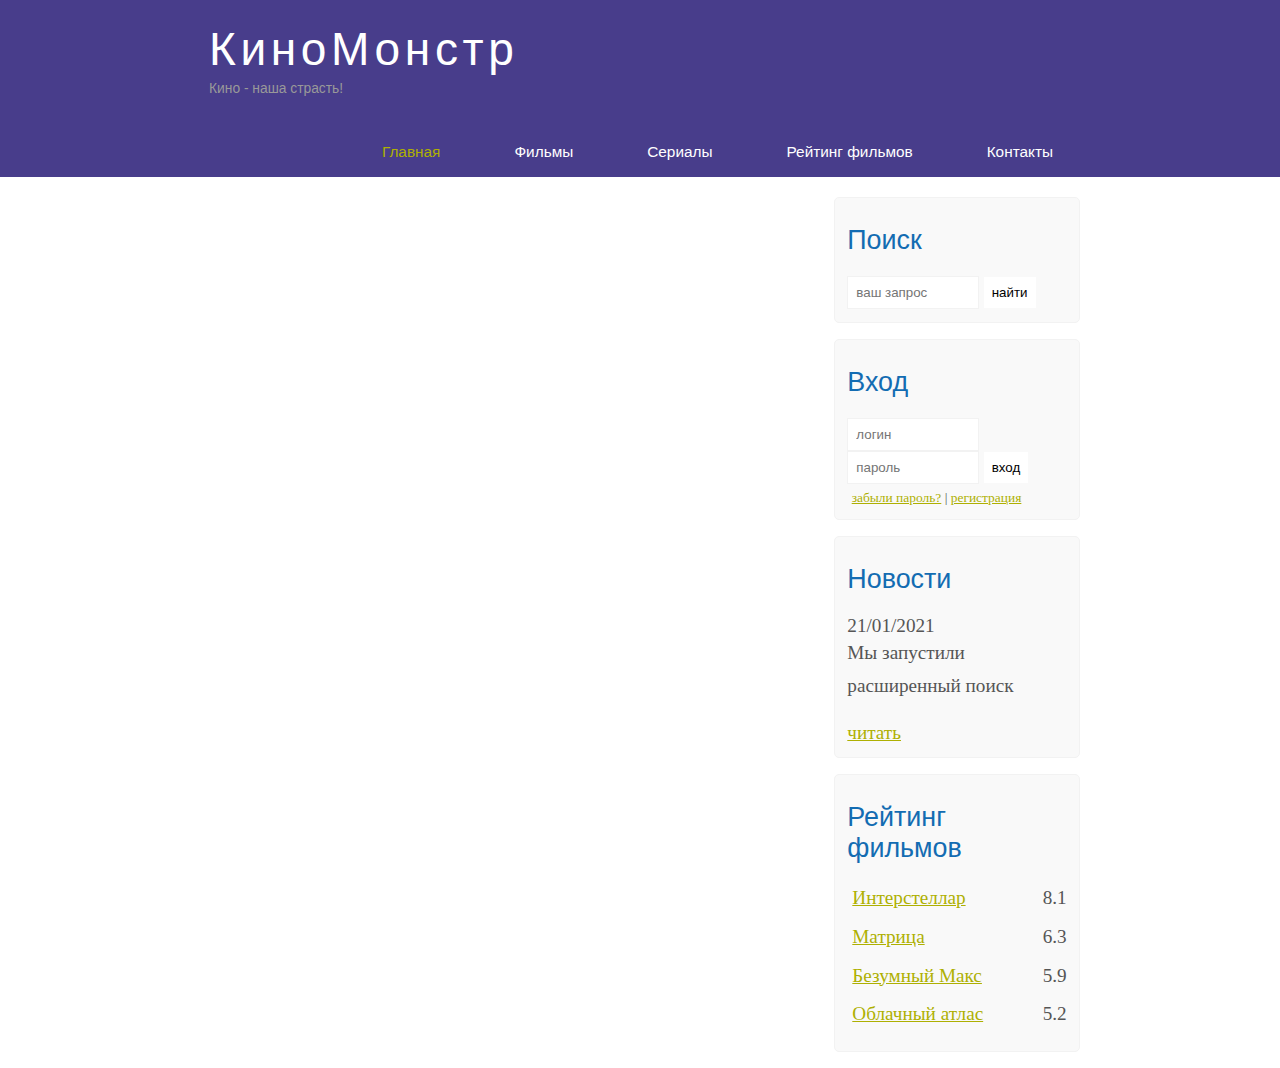
==== index.html @ 5caaeb51 "sidebar" ====
<!DOCTYPE html>
<html lang="ru">

<head>
    <meta charset="UTF-8">
    <meta name="viewport" content="width=device-width, initial-scale=1.0">
    <title>КиноМонстр</title>
    <meta name="description" content="Киномонстр - это портал о кино" />
    <meta name="keywords" content="фильмы, фильмы онлайн, hd" />
    <link rel="stylesheet" href="assets/css/style.css">
</head>

<body>
    <div class="main">
        <header class="header">
            <div class="logo header_logo">
                <div class="logo_text">
                    <h1 class="logo_title"><a href="/" class="logo_link">КиноМонстр</a></h1>
                    <h2 class="logo_subtitle">Кино - наша страсть!</h2>
                </div>
            </div>

            <div class="menubar">
                <ul class="menu">
                    <li class="menu_item selected"><a href="#" class="menu_link">Главная</a></li>
                    <li class="menu_item"><a href="#" class="menu_link">Фильмы</a></li>
                    <li class="menu_item"><a href="#" class="menu_link">Сериалы</a></li>
                    <li class="menu_item"><a href="#" class="menu_link">Рейтинг фильмов</a></li>
                    <li class="menu_item"><a href="#" class="menu_link">Контакты</a></li>
                </ul>
            </div>

        </header>
    </div>
    <div class="site_content">
        <div class="sidebar_container">
            <div class="sidebar">
                <h2 class="sidebar_title">Поиск</h2>
                <form class="sidebar_form" method="POST" action="#" id="search_form">
                    <input class="sidebar_input" type="search" placeholder="ваш запрос" name="search_field" />
                    <input type="submit" class="btn" value="найти">

                </form>
            </div>
            <div class="sidebar">
                <h2 class="sidebar_title">Вход</h2>
                <form class="sidebar_form" method="POST" action="#" id="login_form">
                    <input class="sidebar_input" type="text" placeholder="логин" name="login_field" />
                    <input class="sidebar_input" type="password" placeholder="пароль" name="password_field" />
                    <input type="submit" class="btn" value="вход">
                    <div class="sidebar_lables">
                        <span class="sidebar_text"><a href="#" class="sidebar_link">забыли пароль?</a></span> | <span
                            class="sidebar_text"><a href="#" class="sidebar_link">регистрация</a></span>
                    </div>
                </form>
            </div>
            <div class="sidebar">
                <h2 class="sidebar_title">Новости</h2>
                <div class="sidebar_date">21/01/2021</div>
                <p class="sidebar_news">Мы запустили расширенный поиск</p>
                <a href="#" class="sidebar_link">читать</a>
            </div>
            <div class="sidebar">
                <h2 class="sidebar_title">Рейтинг фильмов</h2>
                <ul class="sidebar_raiting">
                    <li class="sidebar_raiting-item"><a href="#" class="sidebar_link">Интерстеллар</a> <span class="sidebar_raining-number">8.1</span> </li>
                    <li class="sidebar_raiting-item"><a href="#" class="sidebar_link">Матрица</a><span class="sidebar_raining-number">6.3</span></li>
                    <li class="sidebar_raiting-item"><a href="#" class="sidebar_link">Безумный Макс</a><span class="sidebar_raining-number">5.9</span></li>
                    <li class="sidebar_raiting-item"><a href="#" class="sidebar_link">Облачный атлас</a><span class="sidebar_raining-number">5.2</span></li>
                  
                </ul>
            </div>
        </div>


    </div>

</body>

</html>
---- assets/css/style.css ----
* {
    margin: 0;
    padding: 0;
    box-sizing: border-box;
}

body {
    font-size: 1.2em;
    background-color: #fff;
    color: #555;
}

.header {
    background-color: darkslateblue;
    height: 177px;
    font-size: 0.8em;
    margin-left: 0;
    margin-right: 0;
    min-width: 900px;
}

.main,
.logo,
.menubar,
.site_content,
.footer {
    margin-left: auto;
    margin-right: auto;
}

.logo {
    width: 880px;
    padding-bottom: 40px;
}

.logo_title,
.logo_subtitle {
    font: normal 300% 'century gothic', Arial, sans-serif;
    margin: 0 0 0 9px;
}

.logo_title,
.logo_link,
.logo_link:hover {
    padding: 22px 0 0 0;
    color: #fff;
    letter-spacing: 0.1em;
    text-decoration: none;
}

.logo_subtitle {
    font-size: 0.9em;
    padding: 4px 0 0 0;
    color: #999;
}

.menubar {
    width: 900px;
    height: 46px;
}

.menu {
    display: flex;
    justify-content: flex-end;
    align-items: center;
}

.menu_item {
    padding: 0 0 0 9px;
    list-style: none;
    margin: 1px 2px 0 0;
}

.menu_link {
    display: block;
    height: 20px;
    padding: 6px 35px 5px 28px;
    color: #fff;
    font: normal 100% 'trebuchet ms', sans-serif;
    text-decoration: none;
}

.selected .menu_link {
    color: #aeb002;
}

.menu_link:hover {
    color: #e4ec04;
}

.site_content {
    display: flex;
    justify-content: flex-end;
    width: 880px;
    overflow: hidden;
    margin: 20px auto 0 auto;
    background-color: #fff;
}

.sidebar_container {
    width: 246px;
}

.sidebar {
    width: 246px;
    padding: 5%;
    margin: 0 0 16px 0;
    border: solid 1px #f2f2f2;
    border-radius: 5px;
    background-color: #f9f9f9;
}

.sidebar_title {
    font: normal 140% 'century gothic', Arial, sans-serif;
    margin: 0 0 15px 0;
    padding: 15px 0 5px 0;
    color: #136cb2;
}

.sidebar_input {
    color: #5d5d5d;
    width: 60%;
    padding: 8px;
    outline: none;
    border: none;
    border: 1px solid #f2f2f2;
}

.btn {
    padding: 8px;
    background-color: #fff;
    cursor: pointer;
    outline: none;
    border: none;
}

.sidebar_lables {
    font-size: 0.7em;
    margin-top: 3%;
    margin-left: 2%;
}

.sidebar_link {
    outline: none;
    text-decoration: underline;
    color: #aeb002;
}

.sidebar_news {
    padding: 0 0 20px 0;
    line-height: 1.7em;
}

.sidebar_raining {
    margin: 2px 0 22px 17px;
}

.sidebar_raiting-item {
    display: flex;
    justify-content: space-between;
    margin: 0 0 6px 0;
    list-style: none;
    padding: 0 0 4px 5px;
    line-height: 1.5em;
}
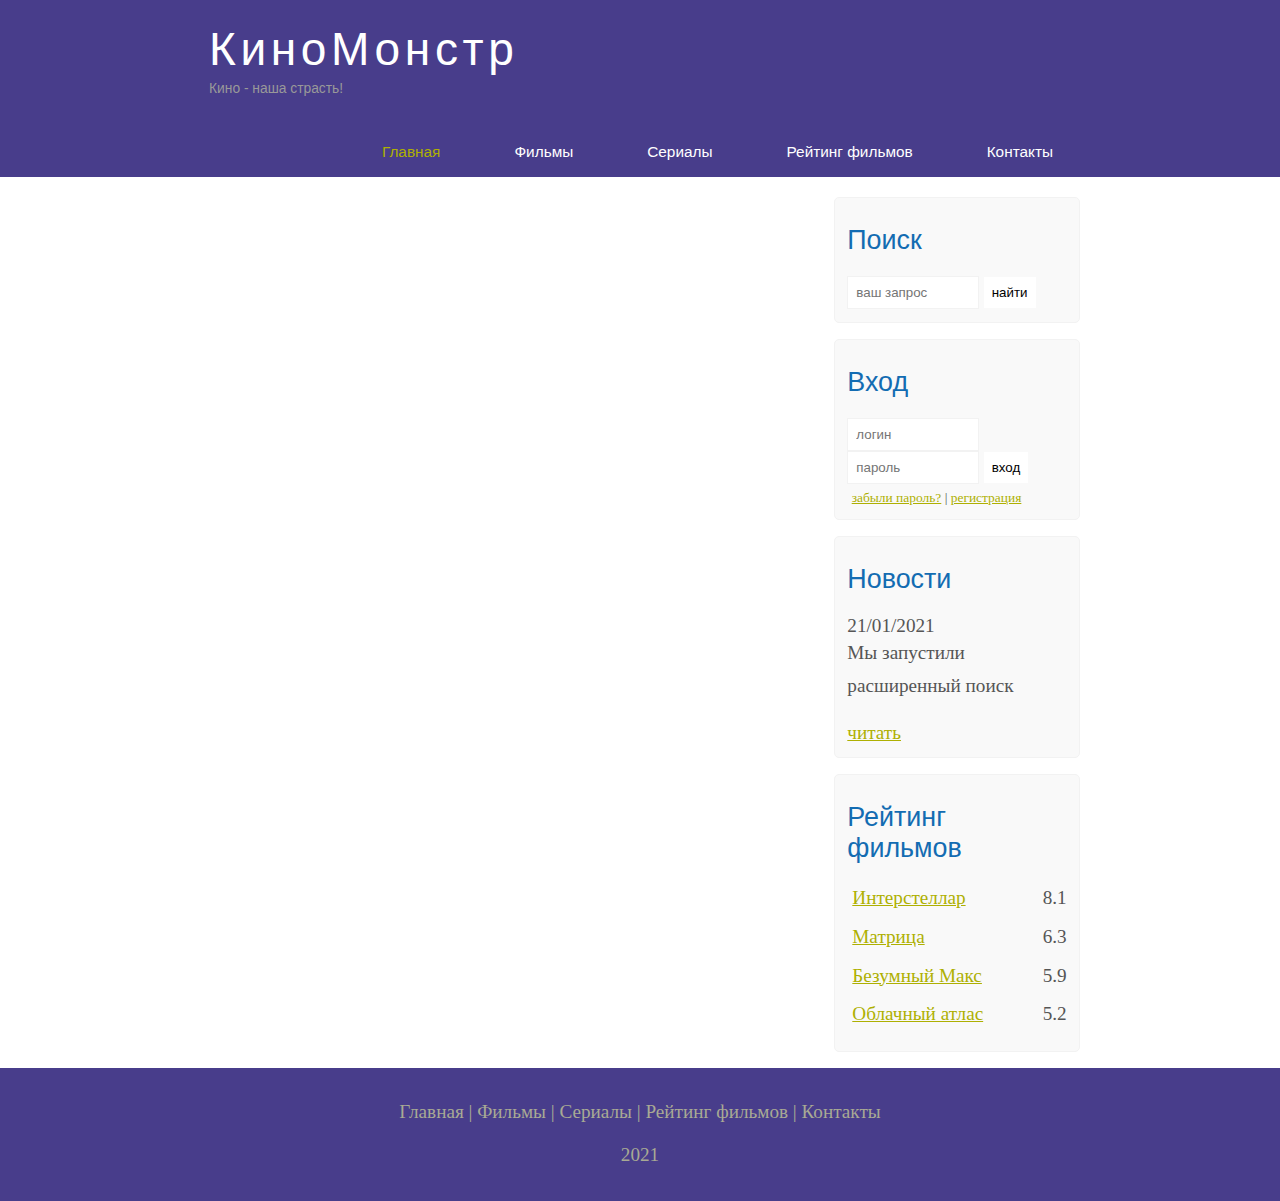
==== commit e763064c: "footer" ====
--- a/index.html
+++ b/index.html
@@ -31,50 +31,64 @@
             </div>
 
         </header>
-    </div>
-    <div class="site_content">
-        <div class="sidebar_container">
-            <div class="sidebar">
-                <h2 class="sidebar_title">Поиск</h2>
-                <form class="sidebar_form" method="POST" action="#" id="search_form">
-                    <input class="sidebar_input" type="search" placeholder="ваш запрос" name="search_field" />
-                    <input type="submit" class="btn" value="найти">
 
-                </form>
+        <div class="site_content">
+            <div class="sidebar_container">
+                <div class="sidebar">
+                    <h2 class="sidebar_title">Поиск</h2>
+                    <form class="sidebar_form" method="POST" action="#" id="search_form">
+                        <input class="sidebar_input" type="search" placeholder="ваш запрос" name="search_field" />
+                        <input type="submit" class="btn" value="найти">
+
+                    </form>
+                </div>
+                <div class="sidebar">
+                    <h2 class="sidebar_title">Вход</h2>
+                    <form class="sidebar_form" method="POST" action="#" id="login_form">
+                        <input class="sidebar_input" type="text" placeholder="логин" name="login_field" />
+                        <input class="sidebar_input" type="password" placeholder="пароль" name="password_field" />
+                        <input type="submit" class="btn" value="вход">
+                        <div class="sidebar_lables">
+                            <span class="sidebar_text"><a href="#" class="sidebar_link">забыли пароль?</a></span> |
+                            <span class="sidebar_text"><a href="#" class="sidebar_link">регистрация</a></span>
+                        </div>
+                    </form>
+                </div>
+                <div class="sidebar">
+                    <h2 class="sidebar_title">Новости</h2>
+                    <div class="sidebar_date">21/01/2021</div>
+                    <p class="sidebar_news">Мы запустили расширенный поиск</p>
+                    <a href="#" class="sidebar_link">читать</a>
+                </div>
+                <div class="sidebar">
+                    <h2 class="sidebar_title">Рейтинг фильмов</h2>
+                    <ul class="sidebar_raiting">
+                        <li class="sidebar_raiting-item"><a href="#" class="sidebar_link">Интерстеллар</a> <span
+                                class="sidebar_raining-number">8.1</span> </li>
+                        <li class="sidebar_raiting-item"><a href="#" class="sidebar_link">Матрица</a><span
+                                class="sidebar_raining-number">6.3</span></li>
+                        <li class="sidebar_raiting-item"><a href="#" class="sidebar_link">Безумный Макс</a><span
+                                class="sidebar_raining-number">5.9</span></li>
+                        <li class="sidebar_raiting-item"><a href="#" class="sidebar_link">Облачный атлас</a><span
+                                class="sidebar_raining-number">5.2</span></li>
+
+                    </ul>
+                </div>
             </div>
-            <div class="sidebar">
-                <h2 class="sidebar_title">Вход</h2>
-                <form class="sidebar_form" method="POST" action="#" id="login_form">
-                    <input class="sidebar_input" type="text" placeholder="логин" name="login_field" />
-                    <input class="sidebar_input" type="password" placeholder="пароль" name="password_field" />
-                    <input type="submit" class="btn" value="вход">
-                    <div class="sidebar_lables">
-                        <span class="sidebar_text"><a href="#" class="sidebar_link">забыли пароль?</a></span> | <span
-                            class="sidebar_text"><a href="#" class="sidebar_link">регистрация</a></span>
-                    </div>
-                </form>
-            </div>
-            <div class="sidebar">
-                <h2 class="sidebar_title">Новости</h2>
-                <div class="sidebar_date">21/01/2021</div>
-                <p class="sidebar_news">Мы запустили расширенный поиск</p>
-                <a href="#" class="sidebar_link">читать</a>
-            </div>
-            <div class="sidebar">
-                <h2 class="sidebar_title">Рейтинг фильмов</h2>
-                <ul class="sidebar_raiting">
-                    <li class="sidebar_raiting-item"><a href="#" class="sidebar_link">Интерстеллар</a> <span class="sidebar_raining-number">8.1</span> </li>
-                    <li class="sidebar_raiting-item"><a href="#" class="sidebar_link">Матрица</a><span class="sidebar_raining-number">6.3</span></li>
-                    <li class="sidebar_raiting-item"><a href="#" class="sidebar_link">Безумный Макс</a><span class="sidebar_raining-number">5.9</span></li>
-                    <li class="sidebar_raiting-item"><a href="#" class="sidebar_link">Облачный атлас</a><span class="sidebar_raining-number">5.2</span></li>
-                  
-                </ul>
-            </div>
-        </div>
 
 
+        </div>
+        <footer class="footer">
+            <p class="footer_menu">
+                <a href="#" class="footer_link">Главная</a> | 
+                <a href="#" class="footer_link">Фильмы</a> | 
+                <a href="#" class="footer_link">Сериалы</a> | 
+                <a href="#" class="footer_link">Рейтинг фильмов</a> | 
+                <a href="#" class="footer_link">Контакты</a>
+            </p>
+            <p class="footer_copyright">2021</p>
+        </footer>
     </div>
-
 </body>
 
 </html>--- a/assets/css/style.css
+++ b/assets/css/style.css
@@ -162,4 +162,32 @@
     list-style: none;
     padding: 0 0 4px 5px;
     line-height: 1.5em;
+}
+
+
+
+
+.footer {
+    width: 100%;
+    height: 133px;
+    padding: 28px 0 5px 0;
+    text-align: center;
+    background-color: darkslateblue;
+    color: #a8aa94;
+    min-width: 900px;
+}
+
+.footer_menu,
+.footer_copyright {
+    padding: 0 0 10px 0;
+    line-height: 1.7em;
+}
+
+.footer_link {
+    color: #a8aa94;
+    text-decoration: none;
+}
+
+.footer_link:hover {
+    color: #fff;
 }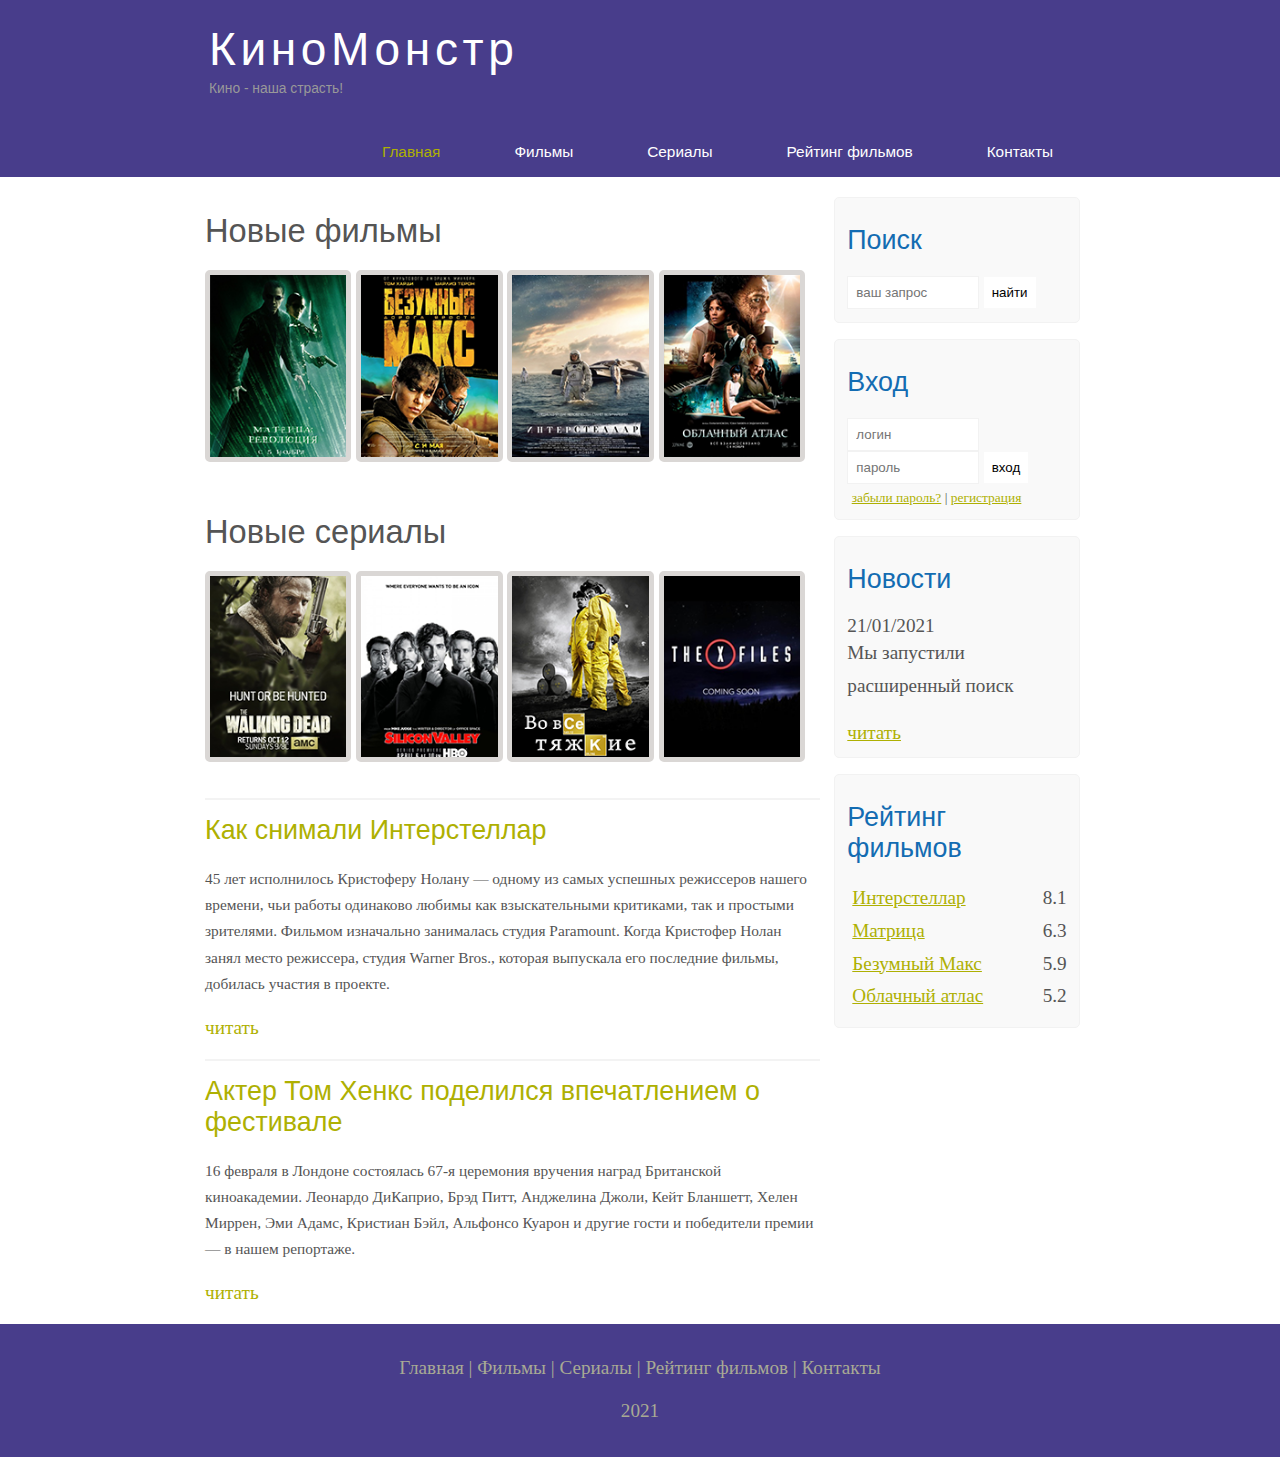
==== commit 0b121657: "основной блок + посты" ====
--- a/index.html
+++ b/index.html
@@ -49,8 +49,9 @@
                         <input class="sidebar_input" type="password" placeholder="пароль" name="password_field" />
                         <input type="submit" class="btn" value="вход">
                         <div class="sidebar_lables">
-                            <span class="sidebar_text"><a href="#" class="sidebar_link">забыли пароль?</a></span> |
-                            <span class="sidebar_text"><a href="#" class="sidebar_link">регистрация</a></span>
+                            <span class="sidebar_text"><a href="#" class="link link--sidebar">забыли пароль?</a></span>
+                            |
+                            <span class="sidebar_text"><a href="#" class="link link--sidebar">регистрация</a></span>
                         </div>
                     </form>
                 </div>
@@ -58,32 +59,83 @@
                     <h2 class="sidebar_title">Новости</h2>
                     <div class="sidebar_date">21/01/2021</div>
                     <p class="sidebar_news">Мы запустили расширенный поиск</p>
-                    <a href="#" class="sidebar_link">читать</a>
+                    <a href="#" class="link link--sidebar">читать</a>
                 </div>
                 <div class="sidebar">
                     <h2 class="sidebar_title">Рейтинг фильмов</h2>
                     <ul class="sidebar_raiting">
-                        <li class="sidebar_raiting-item"><a href="#" class="sidebar_link">Интерстеллар</a> <span
+                        <li class="sidebar_raiting-item"><a href="#" class="link link--sidebar">Интерстеллар</a> <span
                                 class="sidebar_raining-number">8.1</span> </li>
-                        <li class="sidebar_raiting-item"><a href="#" class="sidebar_link">Матрица</a><span
+                        <li class="sidebar_raiting-item"><a href="#" class="link link--sidebar">Матрица</a><span
                                 class="sidebar_raining-number">6.3</span></li>
-                        <li class="sidebar_raiting-item"><a href="#" class="sidebar_link">Безумный Макс</a><span
+                        <li class="sidebar_raiting-item"><a href="#" class="link link--sidebar">Безумный Макс</a><span
                                 class="sidebar_raining-number">5.9</span></li>
-                        <li class="sidebar_raiting-item"><a href="#" class="sidebar_link">Облачный атлас</a><span
+                        <li class="sidebar_raiting-item"><a href="#" class="link link--sidebar">Облачный атлас</a><span
                                 class="sidebar_raining-number">5.2</span></li>
 
                     </ul>
                 </div>
             </div>
+            <div class="content">
+                <h2 class="content_title">
+                    Новые фильмы
+                </h2>
+                <div class="content_films">
+                    <a href="#" class="content_link"><img src="/assets/img/matrix.png" alt="фильм Матрица"
+                            class="content_img"></a>
+                    <a href="#" class="content_link"><img src="/assets/img/max.png" alt="фильм Безумный Макс"
+                            class="content_img"></a>
+                    <a href="#" class="content_link"><img src="/assets/img/inter.png" alt="фильм Интерстеллар"
+                            class="content_img"></a>
+                    <a href="#" class="content_link"><img src="/assets/img/cloud.png" alt="фильм Облачный атлас"
+                            class="content_img"></a>
+                </div>
+                <h2 class="content_title">
+                    Новые сериалы
+                </h2>
+                <div class="content_serials">
+                    <a href="#" class="content_link"><img src="/assets/img/dead.png" alt="фильм Матрица"
+                            class="content_img"></a>
+                    <a href="#" class="content_link"><img src="/assets/img/silicon.png" alt="фильм Безумный Макс"
+                            class="content_img"></a>
+                    <a href="#" class="content_link"><img src="/assets/img/breakingbad.png" alt="фильм Интерстеллар"
+                            class="content_img"></a>
+                    <a href="#" class="content_link"><img src="/assets/img/xfiles.png" alt="фильм Облачный атлас"
+                            class="content_img"></a>
+                </div>
+                <div class="content_posts posts">
+                    <hr class="posts_hr">
+                    <h2 class="posts_title"><a href="#" class="link posts_link">Как снимали Интерстеллар</a></h2>
+                    <div class="posts_content">
+                        <p class="posts_text">45 лет исполнилось Кристоферу Нолану — одному из самых успешных режиссеров
+                            нашего времени, чьи работы одинаково любимы как взыскательными критиками, так и простыми
+                            зрителями. Фильмом изначально занималась студия Paramount. Когда Кристофер Нолан занял место
+                            режиссера, студия Warner Bros., которая выпускала его последние фильмы, добилась участия в
+                            проекте.</p>
+                    </div>
+                    <a href="#" class="link">читать</a>
+                </div>
+                <div class="content_posts posts">
+                    <hr class="posts_hr">
+                    <h2 class="posts_title"><a href="#" class="link posts_link">Актер Том Хенкс поделился впечатлением о
+                            фестивале</a></h2>
+                    <div class="posts_content">
+                        <p class="posts_text">16 февраля в Лондоне состоялась 67-я церемония вручения наград Британской
+                            киноакадемии. Леонардо ДиКаприо, Брэд Питт, Анджелина Джоли, Кейт Бланшетт, Хелен Миррен,
+                            Эми Адамс, Кристиан Бэйл, Альфонсо Куарон и другие гости и победители премии — в нашем
+                            репортаже.</p>
+                    </div>
+                    <a href="#" class="link">читать</a>
+                </div>
+            </div>
+        </div>
 
-
-        </div>
         <footer class="footer">
             <p class="footer_menu">
-                <a href="#" class="footer_link">Главная</a> | 
-                <a href="#" class="footer_link">Фильмы</a> | 
-                <a href="#" class="footer_link">Сериалы</a> | 
-                <a href="#" class="footer_link">Рейтинг фильмов</a> | 
+                <a href="#" class="footer_link">Главная</a> |
+                <a href="#" class="footer_link">Фильмы</a> |
+                <a href="#" class="footer_link">Сериалы</a> |
+                <a href="#" class="footer_link">Рейтинг фильмов</a> |
                 <a href="#" class="footer_link">Контакты</a>
             </p>
             <p class="footer_copyright">2021</p>
--- a/assets/css/style.css
+++ b/assets/css/style.css
@@ -88,9 +88,19 @@
     color: #e4ec04;
 }
 
+.link {
+    outline: none;
+    text-decoration: none;
+    color: #aeb002;
+}
+.link--sidebar{
+    text-decoration: underline;
+}
+
 .site_content {
     display: flex;
-    justify-content: flex-end;
+    flex-direction: row-reverse;
+    justify-content: space-between;
     width: 880px;
     overflow: hidden;
     margin: 20px auto 0 auto;
@@ -140,11 +150,7 @@
     margin-left: 2%;
 }
 
-.sidebar_link {
-    outline: none;
-    text-decoration: underline;
-    color: #aeb002;
-}
+
 
 .sidebar_news {
     padding: 0 0 20px 0;
@@ -158,13 +164,56 @@
 .sidebar_raiting-item {
     display: flex;
     justify-content: space-between;
-    margin: 0 0 6px 0;
     list-style: none;
     padding: 0 0 4px 5px;
     line-height: 1.5em;
 }
 
-
+.content {
+    text-align: left;
+    width: 620px;
+    padding: 0 0 0 5px;
+}
+
+.content_title {
+    font: normal 170% 'century gothic', Arial, sans-serif;
+    margin: 0 0 15px 0;
+    padding: 15px 0 5px 0;
+    
+}
+
+.content_films {
+    margin-bottom: 5%;
+}
+
+.content_img {
+    width: 23.805%;
+    border: 5px solid #dad7d5;
+    border-radius: 5px;
+}
+
+.content_serials {
+    margin-bottom: 5%;
+}
+.posts{
+    padding-bottom: 20px;
+}
+.posts_hr {
+    border: 1px solid #f3f3f3;
+}
+.posts_title{
+    font: normal 140% 'century gothic', Arial, sans-serif;
+    margin: 0 0 15px 0;
+    padding: 15px 0 5px 0;
+}
+.posts_link{
+    text-decoration: none;
+}
+.posts_text{
+    font-size: 0.8em;
+    line-height: 1.7em;
+    padding: 0 0 20px 0;
+}
 
 
 .footer {
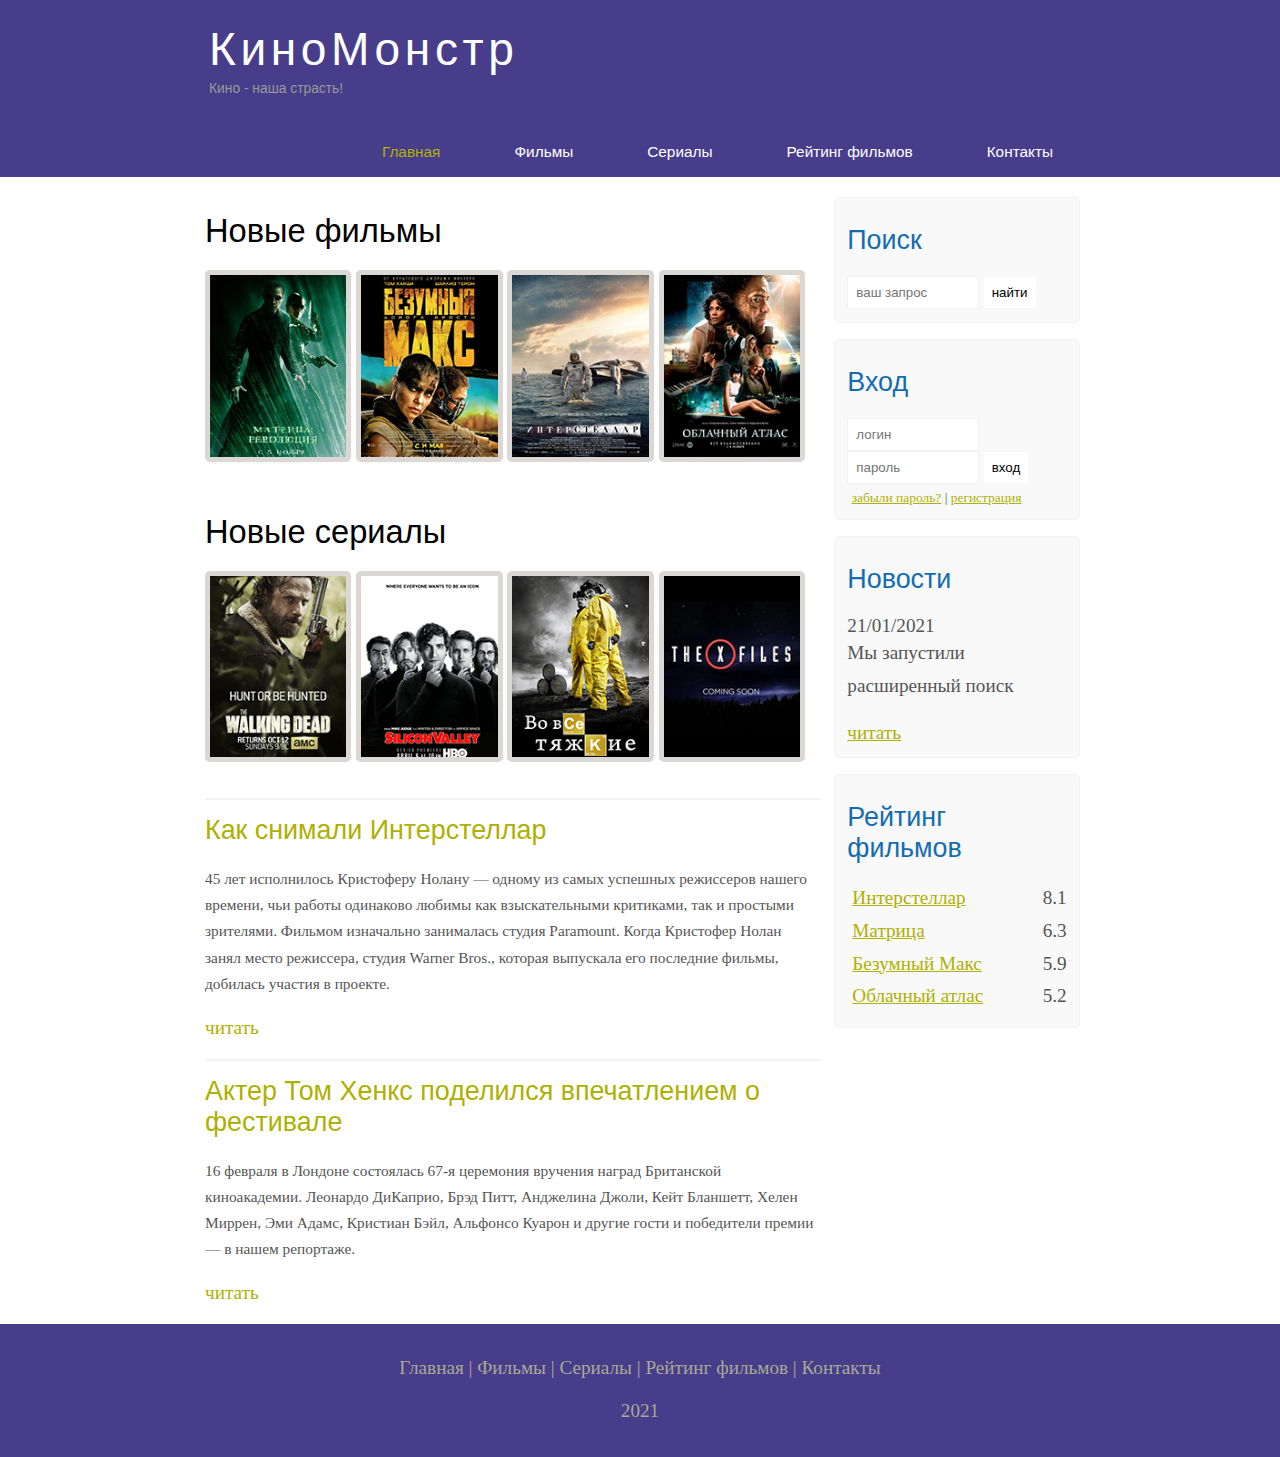
==== commit 736a20bf: "страница shows полностью" ====
--- a/index.html
+++ b/index.html
@@ -15,8 +15,8 @@
         <header class="header">
             <div class="logo header_logo">
                 <div class="logo_text">
-                    <h1 class="logo_title"><a href="/" class="logo_link">КиноМонстр</a></h1>
-                    <h2 class="logo_subtitle">Кино - наша страсть!</h2>
+                    <h1 class="title title--logo"><a href="/" class="logo_link">КиноМонстр</a></h1>
+                    <h2 class="title--subtitle">Кино - наша страсть!</h2>
                 </div>
             </div>
 
@@ -35,7 +35,7 @@
         <div class="site_content">
             <div class="sidebar_container">
                 <div class="sidebar">
-                    <h2 class="sidebar_title">Поиск</h2>
+                    <h2 class="title title--sidebar sidebar_title">Поиск</h2>
                     <form class="sidebar_form" method="POST" action="#" id="search_form">
                         <input class="sidebar_input" type="search" placeholder="ваш запрос" name="search_field" />
                         <input type="submit" class="btn" value="найти">
@@ -43,7 +43,7 @@
                     </form>
                 </div>
                 <div class="sidebar">
-                    <h2 class="sidebar_title">Вход</h2>
+                    <h2 class="title title--sidebar sidebar_title">Вход</h2>
                     <form class="sidebar_form" method="POST" action="#" id="login_form">
                         <input class="sidebar_input" type="text" placeholder="логин" name="login_field" />
                         <input class="sidebar_input" type="password" placeholder="пароль" name="password_field" />
@@ -56,13 +56,13 @@
                     </form>
                 </div>
                 <div class="sidebar">
-                    <h2 class="sidebar_title">Новости</h2>
+                    <h2 class="title title--sidebar sidebar_title">Новости</h2>
                     <div class="sidebar_date">21/01/2021</div>
                     <p class="sidebar_news">Мы запустили расширенный поиск</p>
                     <a href="#" class="link link--sidebar">читать</a>
                 </div>
                 <div class="sidebar">
-                    <h2 class="sidebar_title">Рейтинг фильмов</h2>
+                    <h2 class="title title--sidebar sidebar_title">Рейтинг фильмов</h2>
                     <ul class="sidebar_raiting">
                         <li class="sidebar_raiting-item"><a href="#" class="link link--sidebar">Интерстеллар</a> <span
                                 class="sidebar_raining-number">8.1</span> </li>
@@ -77,7 +77,7 @@
                 </div>
             </div>
             <div class="content">
-                <h2 class="content_title">
+                <h2 class="title content_title">
                     Новые фильмы
                 </h2>
                 <div class="content_films">
@@ -90,7 +90,7 @@
                     <a href="#" class="content_link"><img src="/assets/img/cloud.png" alt="фильм Облачный атлас"
                             class="content_img"></a>
                 </div>
-                <h2 class="content_title">
+                <h2 class="title content_title">
                     Новые сериалы
                 </h2>
                 <div class="content_serials">
@@ -104,8 +104,8 @@
                             class="content_img"></a>
                 </div>
                 <div class="content_posts posts">
-                    <hr class="posts_hr">
-                    <h2 class="posts_title"><a href="#" class="link posts_link">Как снимали Интерстеллар</a></h2>
+                    <hr class="hr">
+                    <h2 class="title title--posts posts_title"><a href="#" class="link posts_link">Как снимали Интерстеллар</a></h2>
                     <div class="posts_content">
                         <p class="posts_text">45 лет исполнилось Кристоферу Нолану — одному из самых успешных режиссеров
                             нашего времени, чьи работы одинаково любимы как взыскательными критиками, так и простыми
@@ -116,8 +116,8 @@
                     <a href="#" class="link">читать</a>
                 </div>
                 <div class="content_posts posts">
-                    <hr class="posts_hr">
-                    <h2 class="posts_title"><a href="#" class="link posts_link">Актер Том Хенкс поделился впечатлением о
+                    <hr class="hr">
+                    <h2 class="title title--posts posts_title"><a href="#" class="link posts_link">Актер Том Хенкс поделился впечатлением о
                             фестивале</a></h2>
                     <div class="posts_content">
                         <p class="posts_text">16 февраля в Лондоне состоялась 67-я церемония вручения наград Британской
--- a/assets/css/style.css
+++ b/assets/css/style.css
@@ -11,12 +11,12 @@
 }
 
 .header {
-    background-color: darkslateblue;
     height: 177px;
-    font-size: 0.8em;
     margin-left: 0;
     margin-right: 0;
     min-width: 900px;
+    font-size: 0.8em;
+    background-color: darkslateblue;
 }
 
 .main,
@@ -33,13 +33,21 @@
     padding-bottom: 40px;
 }
 
-.logo_title,
-.logo_subtitle {
+.title {
+    font-family: 'century gothic', Arial, sans-serif;
+    font-weight: normal;
+    color: #000000;
+    margin: 0 0 15px 0;
+    padding: 15px 0 5px 0;
+}
+
+.title--logo,
+.title--subtitle {
     font: normal 300% 'century gothic', Arial, sans-serif;
     margin: 0 0 0 9px;
 }
 
-.logo_title,
+.title--logo,
 .logo_link,
 .logo_link:hover {
     padding: 22px 0 0 0;
@@ -48,12 +56,21 @@
     text-decoration: none;
 }
 
-.logo_subtitle {
+.title--subtitle {
     font-size: 0.9em;
     padding: 4px 0 0 0;
     color: #999;
 }
-
+.title--posts {
+    font-size: 140%;
+    margin: 0 0 15px 0;
+    padding: 15px 0 5px 0;
+}
+
+.title--movie {
+    color: #000000;
+    font-size: 140%;
+}
 .menubar {
     width: 900px;
     height: 46px;
@@ -93,7 +110,8 @@
     text-decoration: none;
     color: #aeb002;
 }
-.link--sidebar{
+
+.link--sidebar {
     text-decoration: underline;
 }
 
@@ -120,8 +138,8 @@
     background-color: #f9f9f9;
 }
 
-.sidebar_title {
-    font: normal 140% 'century gothic', Arial, sans-serif;
+.title--sidebar {
+    font-size: 140%;
     margin: 0 0 15px 0;
     padding: 15px 0 5px 0;
     color: #136cb2;
@@ -179,14 +197,15 @@
     font: normal 170% 'century gothic', Arial, sans-serif;
     margin: 0 0 15px 0;
     padding: 15px 0 5px 0;
-    
+
 }
 
 .content_films {
     margin-bottom: 5%;
 }
 
-.content_img {
+.content_img,
+.movie_img {
     width: 23.805%;
     border: 5px solid #dad7d5;
     border-radius: 5px;
@@ -195,25 +214,90 @@
 .content_serials {
     margin-bottom: 5%;
 }
-.posts{
+
+.posts {
     padding-bottom: 20px;
 }
-.posts_hr {
+
+.hr {
     border: 1px solid #f3f3f3;
 }
-.posts_title{
-    font: normal 140% 'century gothic', Arial, sans-serif;
-    margin: 0 0 15px 0;
-    padding: 15px 0 5px 0;
-}
-.posts_link{
-    text-decoration: none;
-}
-.posts_text{
+
+
+
+.posts_link {
+    text-decoration: none;
+}
+
+.posts_text {
     font-size: 0.8em;
     line-height: 1.7em;
     padding: 0 0 20px 0;
 }
+
+.movie_info {
+    margin-top: 2%;
+    margin-bottom: 4%;
+}
+
+.movie_specification {
+    font-size: 1.2em;
+}
+
+.movie_specification-value {
+    font-size: 1em;
+    color: #49945a;
+    margin-right: 3%;
+}
+.movie_description{
+    margin-bottom: 10%;
+    display: flex;
+    justify-content: space-between;
+}
+.movie_img{
+    margin-right: 2%;
+    width: 160px;
+    height: 210px;
+}
+.reviews{
+    margin-bottom: 4%;
+    font-size: 0.9em;
+}
+.reviews-item{
+    padding-bottom: 2%;
+}
+.review_name{
+    background-color: #7268AD;
+    color: white;
+    padding: 1%;
+    border-top-left-radius: 5px;
+    border-top-right-radius: 5px;
+}
+.review_text {
+    padding-top: 2%;
+    padding-bottom: 2%;
+    padding-left: 2%;
+}
+.reviews_form{
+    margin-bottom: 4%;
+}
+.reviews_form input[type="text"],
+.reviews_form textarea{
+    border: 1px solid #c3c3c3;
+    margin-bottom: 2%;
+    width: 98%;
+    padding: 2%;
+}
+.reviews_form textarea{
+    height: 200px;
+}
+.btn--reviews{
+    background-color: #7268AD;
+    padding: 3%;
+    color: white;
+    border-radius: 5px;
+}
+
 
 
 .footer {
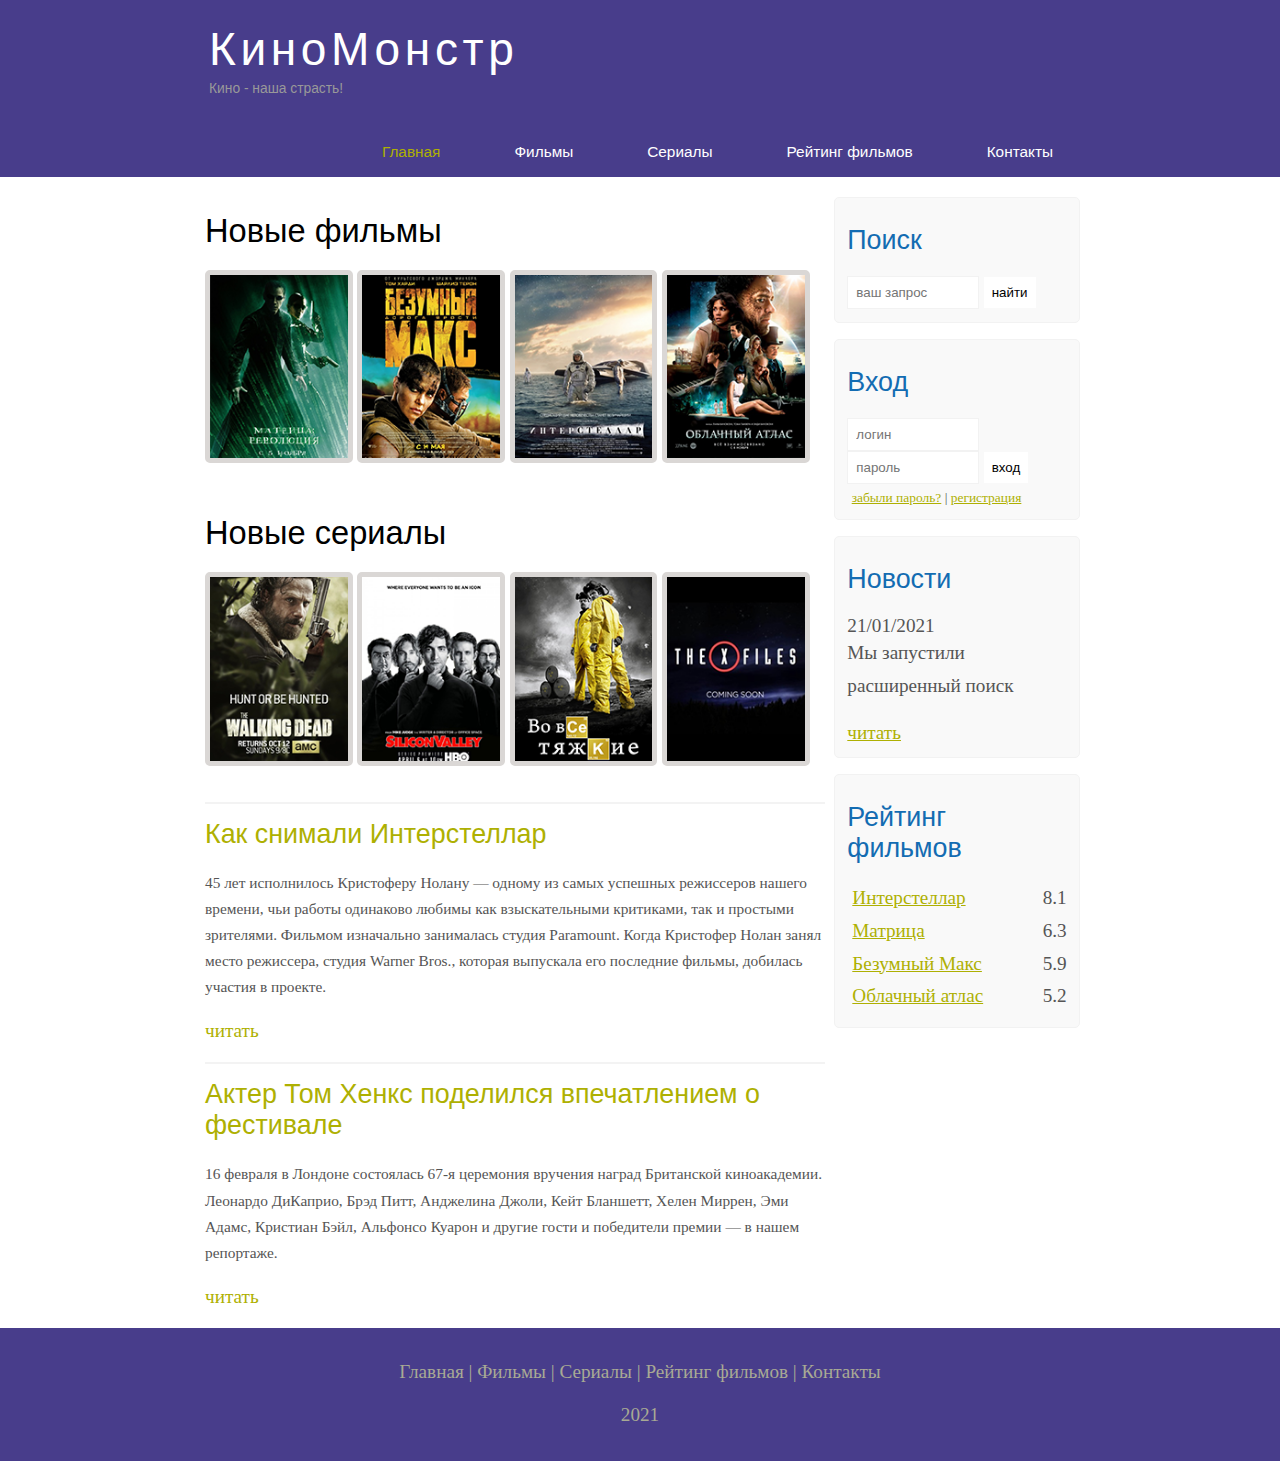
==== commit 397dfed2: "страничка raiting" ====
--- a/index.html
+++ b/index.html
@@ -23,10 +23,10 @@
             <div class="menubar">
                 <ul class="menu">
                     <li class="menu_item selected"><a href="#" class="menu_link">Главная</a></li>
-                    <li class="menu_item"><a href="#" class="menu_link">Фильмы</a></li>
+                    <li class="menu_item"><a href="films.html" class="menu_link">Фильмы</a></li>
                     <li class="menu_item"><a href="#" class="menu_link">Сериалы</a></li>
-                    <li class="menu_item"><a href="#" class="menu_link">Рейтинг фильмов</a></li>
-                    <li class="menu_item"><a href="#" class="menu_link">Контакты</a></li>
+                    <li class="menu_item"><a href="raiting.html" class="menu_link">Рейтинг фильмов</a></li>
+                    <li class="menu_item"><a href="contacts.html" class="menu_link">Контакты</a></li>
                 </ul>
             </div>
 
--- a/assets/css/style.css
+++ b/assets/css/style.css
@@ -61,6 +61,7 @@
     padding: 4px 0 0 0;
     color: #999;
 }
+
 .title--posts {
     font-size: 140%;
     margin: 0 0 15px 0;
@@ -71,6 +72,7 @@
     color: #000000;
     font-size: 140%;
 }
+
 .menubar {
     width: 900px;
     height: 46px;
@@ -109,6 +111,7 @@
     outline: none;
     text-decoration: none;
     color: #aeb002;
+    cursor: pointer;
 }
 
 .link--sidebar {
@@ -168,8 +171,6 @@
     margin-left: 2%;
 }
 
-
-
 .sidebar_news {
     padding: 0 0 20px 0;
     line-height: 1.7em;
@@ -189,7 +190,7 @@
 
 .content {
     text-align: left;
-    width: 620px;
+    width: 625px;
     padding: 0 0 0 5px;
 }
 
@@ -205,7 +206,8 @@
 }
 
 .content_img,
-.movie_img {
+.movie_img,
+.film_img {
     width: 23.805%;
     border: 5px solid #dad7d5;
     border-radius: 5px;
@@ -249,53 +251,121 @@
     color: #49945a;
     margin-right: 3%;
 }
-.movie_description{
+
+.movie_description {
     margin-bottom: 10%;
     display: flex;
     justify-content: space-between;
 }
-.movie_img{
+
+.movie_img {
     margin-right: 2%;
     width: 160px;
     height: 210px;
 }
-.reviews{
+
+.reviews {
     margin-bottom: 4%;
     font-size: 0.9em;
 }
-.reviews-item{
+
+.reviews-item {
     padding-bottom: 2%;
 }
-.review_name{
+
+.review_name {
     background-color: #7268AD;
     color: white;
     padding: 1%;
     border-top-left-radius: 5px;
     border-top-right-radius: 5px;
 }
+
 .review_text {
     padding-top: 2%;
     padding-bottom: 2%;
     padding-left: 2%;
 }
-.reviews_form{
+
+.send {
     margin-bottom: 4%;
 }
-.reviews_form input[type="text"],
-.reviews_form textarea{
+
+.send input[type="text"],
+.send input[type="email"],
+.send textarea {
     border: 1px solid #c3c3c3;
     margin-bottom: 2%;
     width: 98%;
     padding: 2%;
 }
-.reviews_form textarea{
+
+.send textarea {
     height: 200px;
 }
-.btn--reviews{
+
+.btn--send {
     background-color: #7268AD;
     padding: 3%;
     color: white;
     border-radius: 5px;
+}
+
+.contacts_offer {
+    padding: 0 0 20px 0;
+    line-height: 1.7em;
+}
+
+.film {position: relative;
+    margin-bottom: 5%;
+    background-color: #f9f9f9;
+    padding: 5%;
+    text-align: right;
+    min-height: 330px;
+}
+
+.film_img {
+    float: left;
+    margin-right: 2%;
+    width: 27%;
+}
+.film_description{
+    margin-bottom: 10%;
+    text-align: left;
+}
+
+.btn--film {
+    display: inline-block;
+    background-color: #7268AD;
+    padding: 11px;
+    color: white;
+    border-radius: 5px;
+    font-size: 0.8em;
+    text-decoration: none;
+}
+.film_link{
+    position: absolute;
+    bottom: 30px;
+    right: 5%;
+}
+.raiting_table{
+    width: 100%;
+    border: solid 1px #f4f4f4;
+    text-align: center;
+}
+.raiting_img{
+    width: 60px;
+    vertical-align: middle;
+}
+.raiting_data{
+    padding: 2%;
+    border: solid 1px #f4f4f4;
+}
+.raiting_film{
+    text-align: left;
+}
+.raiting_num{
+    font-weight: bold;
 }
 
 
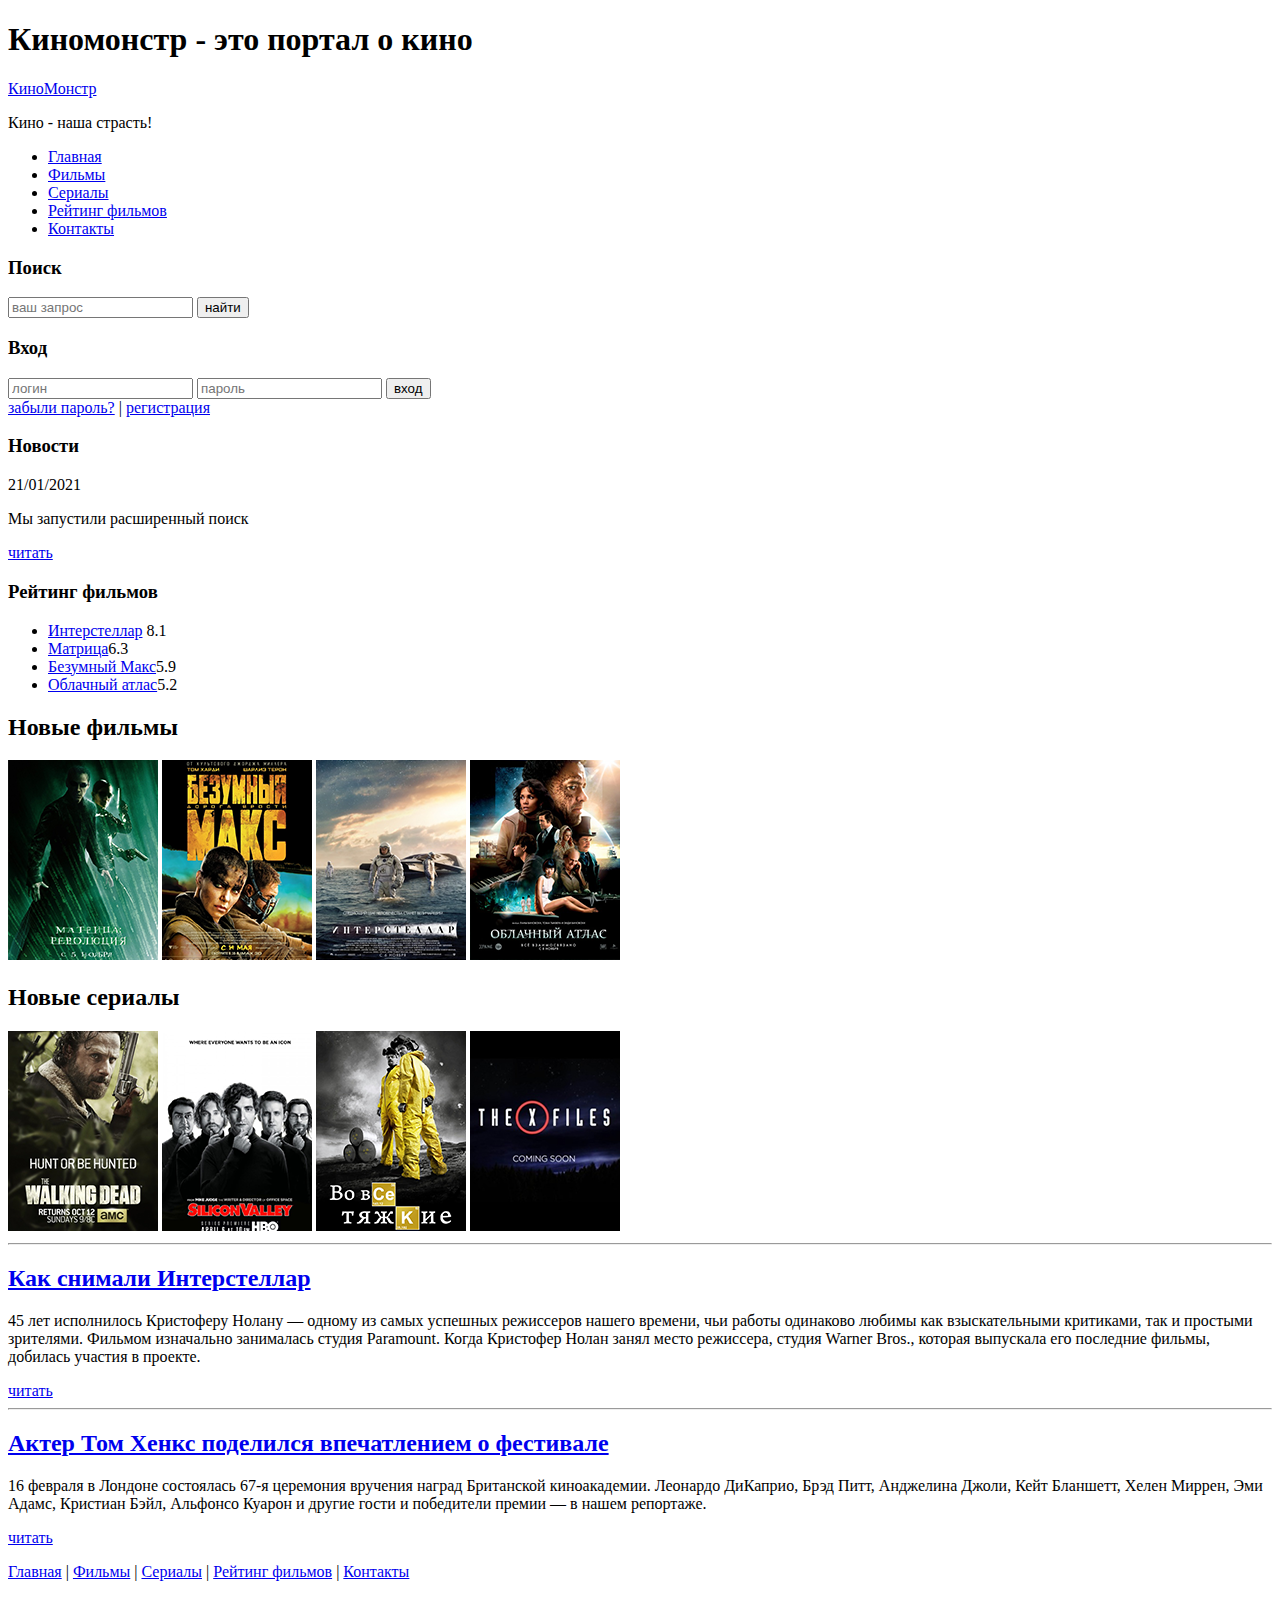
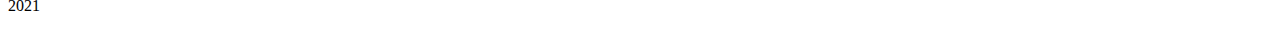
==== commit f194defd: "Переделала все названия классов по БЭМ" ====
--- a/index.html
+++ b/index.html
@@ -7,136 +7,142 @@
     <title>КиноМонстр</title>
     <meta name="description" content="Киномонстр - это портал о кино" />
     <meta name="keywords" content="фильмы, фильмы онлайн, hd" />
-    <link rel="stylesheet" href="assets/css/style.css">
+    <!-- <link rel="stylesheet" href="assets/css/style.css"> -->
 </head>
 
-<body>
-    <div class="main">
-        <header class="header">
-            <div class="logo header_logo">
+<body class="page">
+    <div class="container">
+        <header class="page_header">
+            <div class="page_logo logo">
                 <div class="logo_text">
-                    <h1 class="title title--logo"><a href="/" class="logo_link">КиноМонстр</a></h1>
-                    <h2 class="title--subtitle">Кино - наша страсть!</h2>
+                    <h1>Киномонстр - это портал о кино</h1>
+                    <a class="logo_link" href="/" class="logo_link">КиноМонстр</a>
+                    <p class="logo_subtitle">Кино - наша страсть!</p>
                 </div>
             </div>
 
-            <div class="menubar">
-                <ul class="menu">
+            <nav class="page_menu menu">
+                <ul class="menu_list">
                     <li class="menu_item selected"><a href="#" class="menu_link">Главная</a></li>
                     <li class="menu_item"><a href="films.html" class="menu_link">Фильмы</a></li>
                     <li class="menu_item"><a href="#" class="menu_link">Сериалы</a></li>
                     <li class="menu_item"><a href="raiting.html" class="menu_link">Рейтинг фильмов</a></li>
                     <li class="menu_item"><a href="contacts.html" class="menu_link">Контакты</a></li>
                 </ul>
-            </div>
+            </nav>
 
         </header>
 
-        <div class="site_content">
-            <div class="sidebar_container">
-                <div class="sidebar">
-                    <h2 class="title title--sidebar sidebar_title">Поиск</h2>
+        <div class="page_content">
+            <section class="sidebar">
+                <div class="sidebar_item">
+                    <h3 class="sidebar_title">Поиск</h3>
                     <form class="sidebar_form" method="POST" action="#" id="search_form">
                         <input class="sidebar_input" type="search" placeholder="ваш запрос" name="search_field" />
                         <input type="submit" class="btn" value="найти">
 
                     </form>
                 </div>
-                <div class="sidebar">
-                    <h2 class="title title--sidebar sidebar_title">Вход</h2>
+                <div class="sidebar_item">
+                    <h3 class="sidebar_title">Вход</h3>
                     <form class="sidebar_form" method="POST" action="#" id="login_form">
                         <input class="sidebar_input" type="text" placeholder="логин" name="login_field" />
                         <input class="sidebar_input" type="password" placeholder="пароль" name="password_field" />
-                        <input type="submit" class="btn" value="вход">
-                        <div class="sidebar_lables">
-                            <span class="sidebar_text"><a href="#" class="link link--sidebar">забыли пароль?</a></span>
+                        <input type="submit" class="sidebar_btn btn" value="вход">
+                        <div class="sidebar_labels">
+                            <span class="sidebar_text"><a href="#" class="sidebar_link">забыли пароль?</a></span>
                             |
-                            <span class="sidebar_text"><a href="#" class="link link--sidebar">регистрация</a></span>
+                            <span class="sidebar_text"><a href="#" class="sidebar_link">регистрация</a></span>
                         </div>
                     </form>
                 </div>
-                <div class="sidebar">
-                    <h2 class="title title--sidebar sidebar_title">Новости</h2>
+                <div class="sidebar_item">
+                    <h3 class="sidebar_title">Новости</h3>
                     <div class="sidebar_date">21/01/2021</div>
                     <p class="sidebar_news">Мы запустили расширенный поиск</p>
-                    <a href="#" class="link link--sidebar">читать</a>
+                    <a href="#" class="sidebar_link">читать</a>
                 </div>
-                <div class="sidebar">
-                    <h2 class="title title--sidebar sidebar_title">Рейтинг фильмов</h2>
+                <div class="sidebar_item">
+                    <h3 class="sidebar_title">Рейтинг фильмов</h3>
                     <ul class="sidebar_raiting">
-                        <li class="sidebar_raiting-item"><a href="#" class="link link--sidebar">Интерстеллар</a> <span
+                        <li class="sidebar_raiting-item"><a href="#" class="sidebar_link">Интерстеллар</a> <span
                                 class="sidebar_raining-number">8.1</span> </li>
-                        <li class="sidebar_raiting-item"><a href="#" class="link link--sidebar">Матрица</a><span
+                        <li class="sidebar_raiting-item"><a href="#" class="sidebar_link">Матрица</a><span
                                 class="sidebar_raining-number">6.3</span></li>
-                        <li class="sidebar_raiting-item"><a href="#" class="link link--sidebar">Безумный Макс</a><span
+                        <li class="sidebar_raiting-item"><a href="#" class="sidebar_link">Безумный Макс</a><span
                                 class="sidebar_raining-number">5.9</span></li>
-                        <li class="sidebar_raiting-item"><a href="#" class="link link--sidebar">Облачный атлас</a><span
+                        <li class="sidebar_raiting-item"><a href="#" class="sidebar_link">Облачный атлас</a><span
                                 class="sidebar_raining-number">5.2</span></li>
 
                     </ul>
                 </div>
-            </div>
-            <div class="content">
-                <h2 class="title content_title">
-                    Новые фильмы
-                </h2>
-                <div class="content_films">
-                    <a href="#" class="content_link"><img src="/assets/img/matrix.png" alt="фильм Матрица"
-                            class="content_img"></a>
-                    <a href="#" class="content_link"><img src="/assets/img/max.png" alt="фильм Безумный Макс"
-                            class="content_img"></a>
-                    <a href="#" class="content_link"><img src="/assets/img/inter.png" alt="фильм Интерстеллар"
-                            class="content_img"></a>
-                    <a href="#" class="content_link"><img src="/assets/img/cloud.png" alt="фильм Облачный атлас"
-                            class="content_img"></a>
-                </div>
-                <h2 class="title content_title">
-                    Новые сериалы
-                </h2>
-                <div class="content_serials">
-                    <a href="#" class="content_link"><img src="/assets/img/dead.png" alt="фильм Матрица"
-                            class="content_img"></a>
-                    <a href="#" class="content_link"><img src="/assets/img/silicon.png" alt="фильм Безумный Макс"
-                            class="content_img"></a>
-                    <a href="#" class="content_link"><img src="/assets/img/breakingbad.png" alt="фильм Интерстеллар"
-                            class="content_img"></a>
-                    <a href="#" class="content_link"><img src="/assets/img/xfiles.png" alt="фильм Облачный атлас"
-                            class="content_img"></a>
-                </div>
-                <div class="content_posts posts">
+            </section>
+            <main class="page_content content">
+                <section class="content_section">
+                    <h2 class="content_title">
+                        Новые фильмы
+                    </h2>
+                    <div class="content_wrapper">
+                        <a href="#" class="content_link"><img src="/assets/img/matrix.png" alt="фильм Матрица"
+                                class="content_img"></a>
+                        <a href="#" class="content_link"><img src="/assets/img/max.png" alt="фильм Безумный Макс"
+                                class="content_img"></a>
+                        <a href="#" class="content_link"><img src="/assets/img/inter.png" alt="фильм Интерстеллар"
+                                class="content_img"></a>
+                        <a href="#" class="content_link"><img src="/assets/img/cloud.png" alt="фильм Облачный атлас"
+                                class="content_img"></a>
+                    </div>
+                </section>
+                <section class="content_section">
+                    <h2 class="content_title">
+                        Новые сериалы
+                    </h2>
+                    <div class="content_wrapper">
+                        <a href="#" class="content_link"><img src="/assets/img/dead.png" alt="фильм Матрица"
+                                class="content_img"></a>
+                        <a href="#" class="content_link"><img src="/assets/img/silicon.png" alt="фильм Безумный Макс"
+                                class="content_img"></a>
+                        <a href="#" class="content_link"><img src="/assets/img/breakingbad.png" alt="фильм Интерстеллар"
+                                class="content_img"></a>
+                        <a href="#" class="content_link"><img src="/assets/img/xfiles.png" alt="фильм Облачный атлас"
+                                class="content_img"></a>
+                    </div>
                     <hr class="hr">
-                    <h2 class="title title--posts posts_title"><a href="#" class="link posts_link">Как снимали Интерстеллар</a></h2>
-                    <div class="posts_content">
-                        <p class="posts_text">45 лет исполнилось Кристоферу Нолану — одному из самых успешных режиссеров
+                </section>
+                <article class="content_posts posts">
+                    <div class="content_post">
+                        <h2 class="content_title"><a href="#" class="content_link">Как снимали
+                                Интерстеллар</a></h2>
+                        <p class="content_text">45 лет исполнилось Кристоферу Нолану — одному из самых успешных
+                            режиссеров
                             нашего времени, чьи работы одинаково любимы как взыскательными критиками, так и простыми
                             зрителями. Фильмом изначально занималась студия Paramount. Когда Кристофер Нолан занял место
                             режиссера, студия Warner Bros., которая выпускала его последние фильмы, добилась участия в
                             проекте.</p>
+
+                        <a href="#" class="content_link">читать</a>
+                        <hr class="hr">
                     </div>
-                    <a href="#" class="link">читать</a>
-                </div>
-                <div class="content_posts posts">
-                    <hr class="hr">
-                    <h2 class="title title--posts posts_title"><a href="#" class="link posts_link">Актер Том Хенкс поделился впечатлением о
-                            фестивале</a></h2>
-                    <div class="posts_content">
+                    <div class="content_post">
+                        <h2 class="content_title"><a href="#" class="content_link">Актер Том Хенкс
+                                поделился впечатлением о фестивале</a></h2>
                         <p class="posts_text">16 февраля в Лондоне состоялась 67-я церемония вручения наград Британской
                             киноакадемии. Леонардо ДиКаприо, Брэд Питт, Анджелина Джоли, Кейт Бланшетт, Хелен Миррен,
                             Эми Адамс, Кристиан Бэйл, Альфонсо Куарон и другие гости и победители премии — в нашем
                             репортаже.</p>
+                        <a href="#" class="content_link">читать</a>
                     </div>
-                    <a href="#" class="link">читать</a>
-                </div>
-            </div>
+                </article>
+            </main>
         </div>
 
-        <footer class="footer">
+        <footer class="page_footer footer">
             <p class="footer_menu">
-                <a href="#" class="footer_link">Главная</a> |
-                <a href="#" class="footer_link">Фильмы</a> |
+                <a href="index.html" class="footer_link">Главная</a> |
+                <a href="films.html" class="footer_link">Фильмы</a> |
                 <a href="#" class="footer_link">Сериалы</a> |
-                <a href="#" class="footer_link">Рейтинг фильмов</a> |
-                <a href="#" class="footer_link">Контакты</a>
+                <a href="raiting.html" class="footer_link">Рейтинг фильмов</a> |
+                <a href="contacts.html" class="footer_link">Контакты</a>
             </p>
             <p class="footer_copyright">2021</p>
         </footer>
--- a/assets/css/style.css
+++ b/assets/css/style.css
@@ -10,7 +10,7 @@
     color: #555;
 }
 
-.header {
+.page_header {
     height: 177px;
     margin-left: 0;
     margin-right: 0;
@@ -19,13 +19,9 @@
     background-color: darkslateblue;
 }
 
-.main,
-.logo,
-.menubar,
-.site_content,
-.footer {
-    margin-left: auto;
-    margin-right: auto;
+.container {
+    margin: 0 auto;
+    width: 320px;
 }
 
 .logo {
@@ -92,7 +88,6 @@
 
 .menu_link {
     display: block;
-    height: 20px;
     padding: 6px 35px 5px 28px;
     color: #fff;
     font: normal 100% 'trebuchet ms', sans-serif;
@@ -316,7 +311,8 @@
     line-height: 1.7em;
 }
 
-.film {position: relative;
+.film {
+    position: relative;
     margin-bottom: 5%;
     background-color: #f9f9f9;
     padding: 5%;
@@ -329,7 +325,8 @@
     margin-right: 2%;
     width: 27%;
 }
-.film_description{
+
+.film_description {
     margin-bottom: 10%;
     text-align: left;
 }
@@ -343,28 +340,34 @@
     font-size: 0.8em;
     text-decoration: none;
 }
-.film_link{
+
+.film_link {
     position: absolute;
     bottom: 30px;
     right: 5%;
 }
-.raiting_table{
+
+.raiting_table {
     width: 100%;
     border: solid 1px #f4f4f4;
     text-align: center;
 }
-.raiting_img{
+
+.raiting_img {
     width: 60px;
     vertical-align: middle;
 }
-.raiting_data{
+
+.raiting_data {
     padding: 2%;
     border: solid 1px #f4f4f4;
 }
-.raiting_film{
+
+.raiting_film {
     text-align: left;
 }
-.raiting_num{
+
+.raiting_num {
     font-weight: bold;
 }
 
@@ -393,4 +396,238 @@
 
 .footer_link:hover {
     color: #fff;
-}+}
+
+/* css mobile
+@media only screen and (min-device-width: 320px) and (max-device-width: 567px) {
+    .header {
+        background-color: #257965;
+        min-width: 100%;
+        height: 20%;
+    }
+
+    .logo {
+        width: 100%;
+    }
+
+    .title--logo {
+        font-size: 200%;
+        margin-left: 16%;
+    }
+
+    .title--subtitle {
+        font-size: 100%;
+        margin-left: 16.5%;
+        color: #ffffff;
+    }
+
+    .site_content {
+        width: 100%;
+        text-align: center;
+    }
+
+    .menubar {
+        width: 100%;
+        height: 100%;
+    }
+
+    .menu {
+        flex-direction: column;
+    }
+
+    .menu_item {
+        margin: 0;
+        padding: 0;
+        width: 100%;
+        text-align: center;
+        border-bottom: 1px solid #999999;
+    }
+
+    .menu_link {
+        display: inline-block;
+    }
+
+    .sidebar_container {
+        display: none;
+    }
+
+    .content {
+        padding-left: 5%;
+        padding-right: 5%;
+    }
+
+    .content_films,
+    .content_serials {
+        display: flex;
+        flex-direction: row;
+        flex-wrap: wrap;
+        justify-content: space-around;
+    }
+
+    .content_title {
+        font-size: 110%;
+        padding-left: 5%;
+    }
+
+    .content_link {
+        display: inline-flex;
+        flex-basis: 43%;
+        margin-bottom: 5%;
+    }
+
+    .content_img {
+        flex-shrink: 0;
+        flex-grow: 1;
+        min-width: 50%;
+    }
+
+    .content_posts {
+        font-size: 120%;
+    }
+
+    .posts_link {
+        display: block;
+        font-size: 79%;
+        padding-left: 5%;
+    }
+
+    .posts_text {
+        line-height: 1.5em;
+    }
+
+    .link--read {
+        font-size: 80%;
+    }
+
+
+    .footer {
+        display: none;
+    }
+
+    /* film page */
+    .film_description {
+        font-size: 80%;
+        line-height: 1.5;
+        margin-bottom: 20%;
+    }
+
+    .film_img {
+        min-width: 30%;
+        margin-right: 5%;
+    }
+
+    .film_link {
+        bottom: 16px;
+    }
+
+    /* raiting page */
+    .raiting_table {
+        font-size: 75%;
+    }
+
+    .raiting_data {
+        padding: 0;
+        margin: 0;
+        min-width: 45px;
+    }
+
+    /* contacts page*/
+    .contacts_offer {
+        font-size: 75%;
+        line-height: 1.5;
+    }
+
+    .send input[type="text"],
+    .send input[type="email"],
+    .send textarea {
+        width: 100%;
+    }
+}
+
+/* css ipad */
+@media only screen and (min-device-width: 568px) and (max-device-width: 1024px) {
+    .header {
+        min-width: 100%;
+    }
+
+    .logo {
+        width: 100%;
+    }
+
+    .menubar {
+        width: 100%;
+    }
+
+    .site_content {
+        flex-direction: column;
+        width: 100%;
+    }
+
+    .sidebar_container {
+        width: 100%;
+        display: flex;
+        flex-direction: row;
+        flex-wrap: wrap;
+        padding: 5%;
+        justify-content: space-around;
+    }
+
+    .sidebar {
+        padding: 0;
+        padding-left: 3%;
+        padding-right: 3%;
+    }
+
+    .content {
+        width: 100%;
+        padding-left: 5%;
+        padding-right: 5%;
+    }
+
+    .content_films,
+    .content_serials {
+        display: flex;
+        flex-direction: row;
+        flex-wrap: wrap;
+        justify-content: space-around;
+    }
+
+    .content_title {
+        font-size: 110%;
+        padding-left: 5%;
+    }
+
+    .content_link {
+        display: inline-flex;
+        flex-basis: 43%;
+        margin-bottom: 5%;
+    }
+
+    .content_img {
+        flex-shrink: 0;
+        flex-grow: 1;
+        min-width: 50%;
+    }
+
+    .content_posts {
+        font-size: 120%;
+    }
+
+    .posts_link {
+        display: block;
+        font-size: 79%;
+        padding-left: 5%;
+    }
+
+    .posts_text {
+        line-height: 1.5em;
+    }
+
+    .link--read {
+        font-size: 80%;
+    }
+
+    .footer {
+        min-width: 100%;
+    }
+} */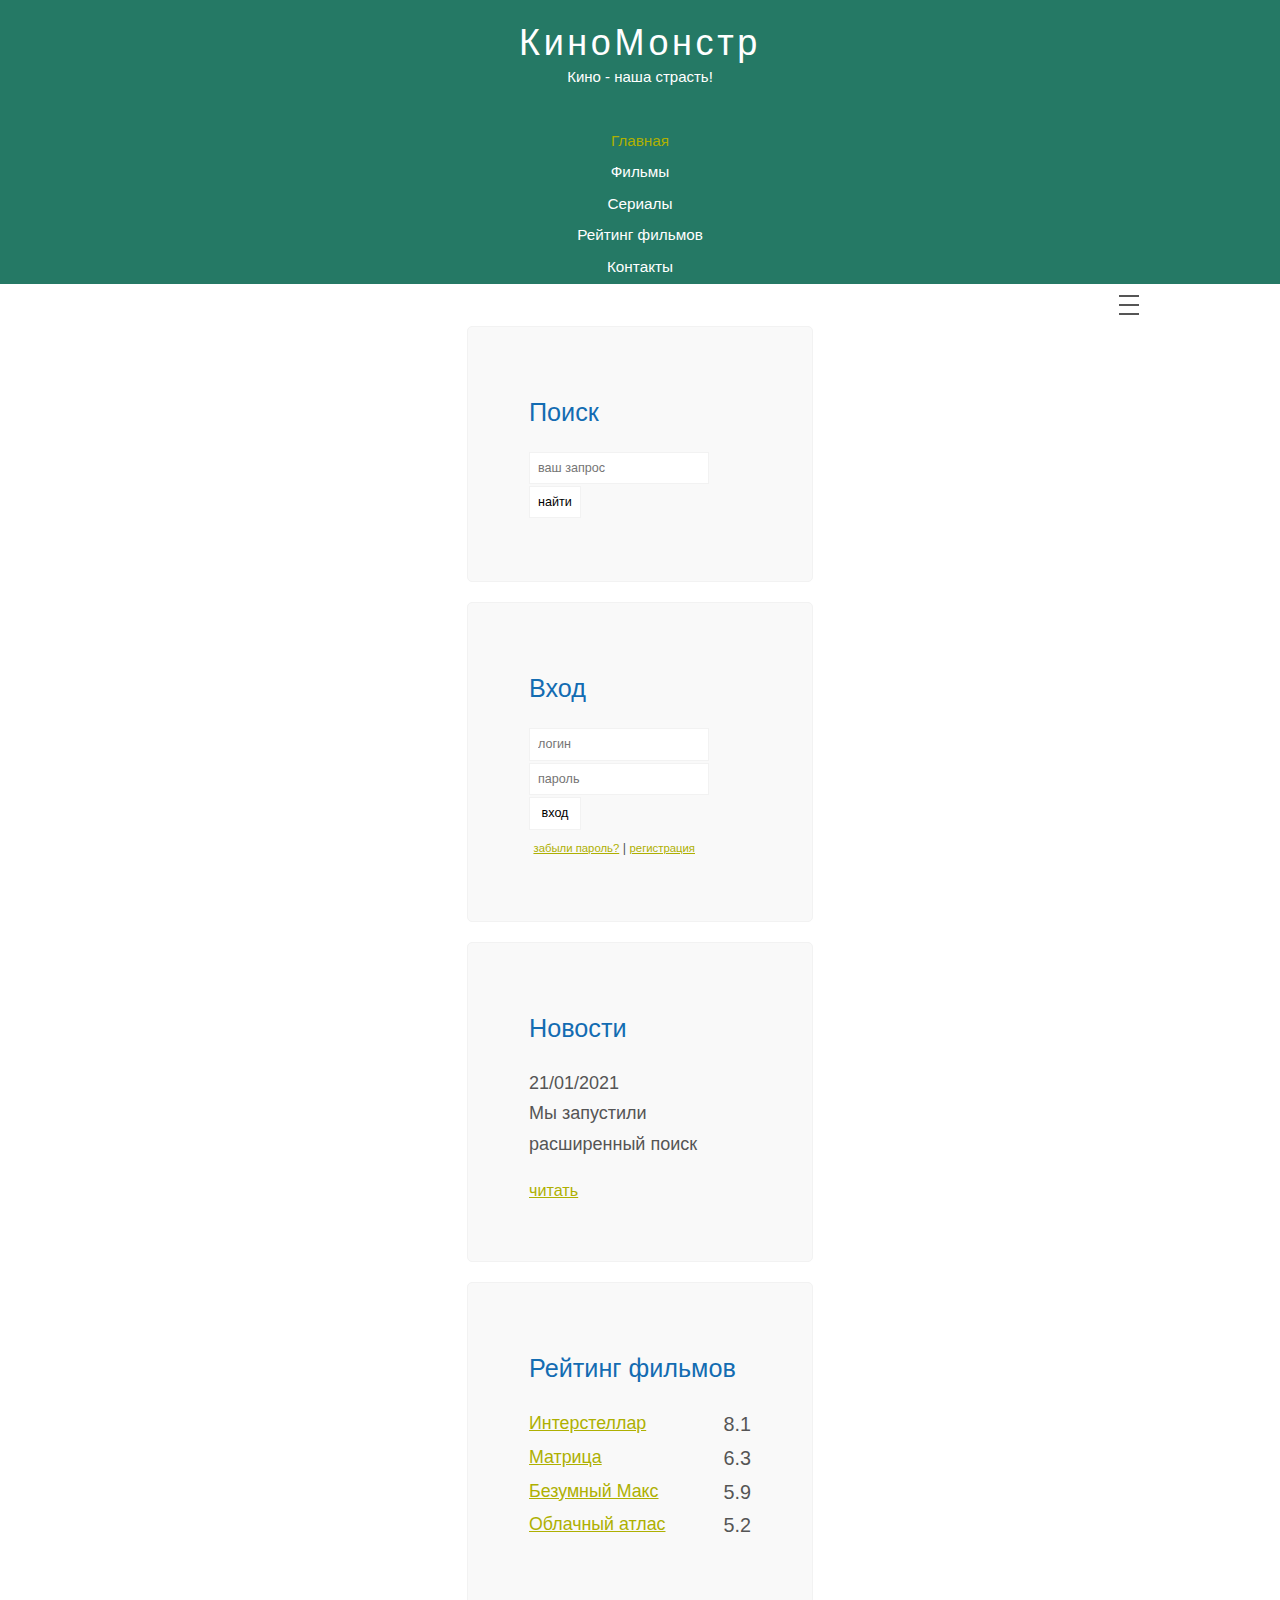
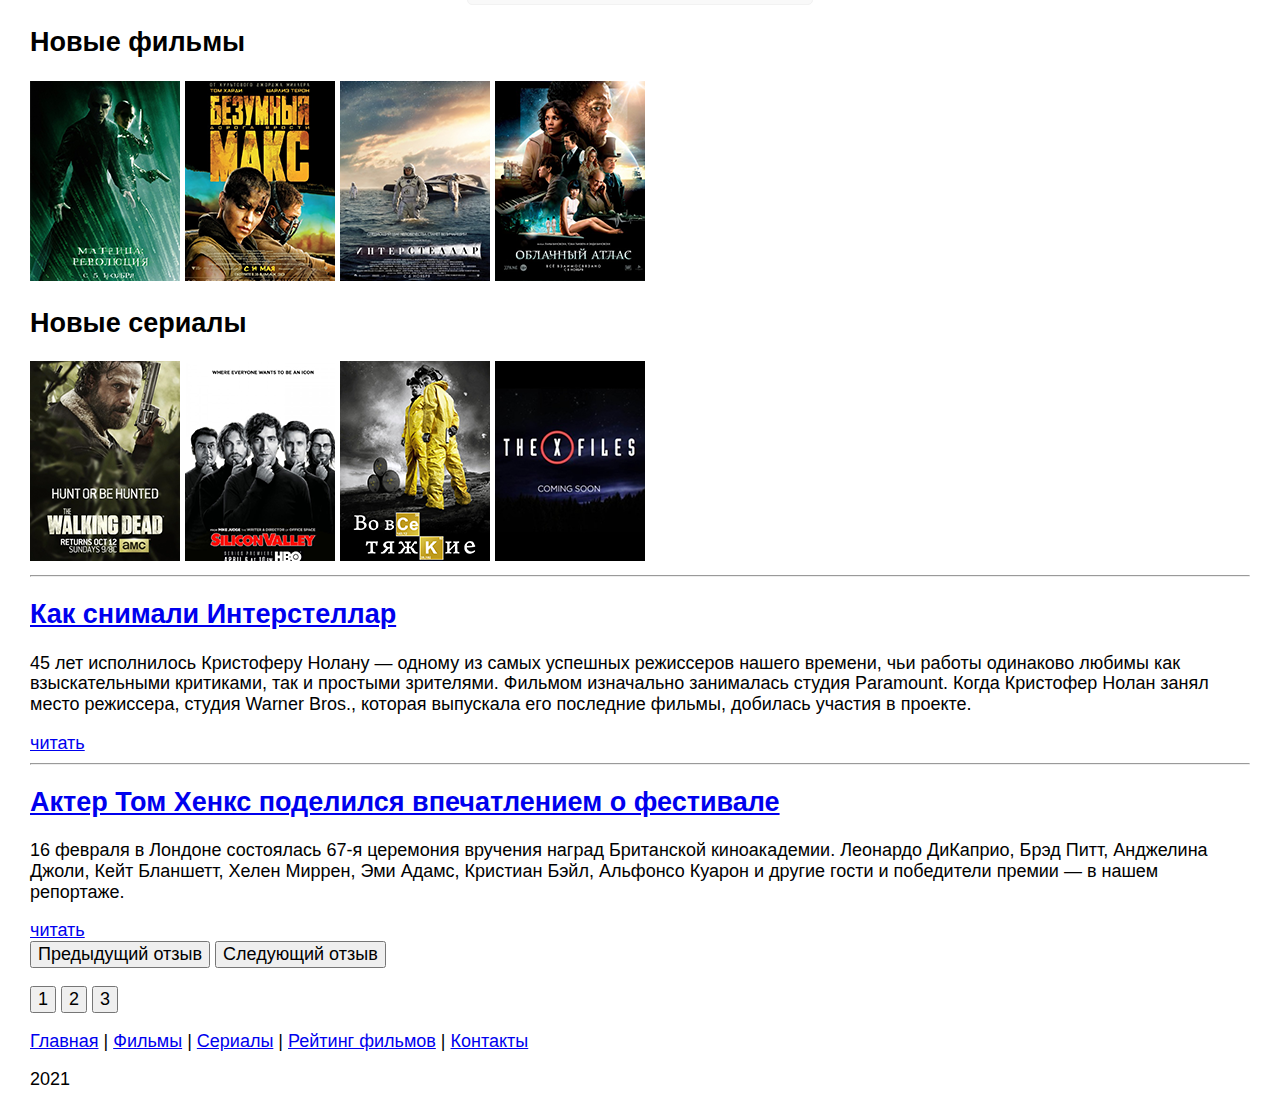
==== commit ca3c2688: "index.html Добавила кнопку открытия сайдбара и разметку для слайдера, начала стилизовать" ====
--- a/index.html
+++ b/index.html
@@ -1,5 +1,5 @@
 <!DOCTYPE html>
-<html lang="ru">
+<html class="page" lang="ru">
 
 <head>
     <meta charset="UTF-8">
@@ -7,145 +7,170 @@
     <title>КиноМонстр</title>
     <meta name="description" content="Киномонстр - это портал о кино" />
     <meta name="keywords" content="фильмы, фильмы онлайн, hd" />
-    <!-- <link rel="stylesheet" href="assets/css/style.css"> -->
+    <link rel="stylesheet" href="source/css/normalize.css">
+    <link rel="stylesheet" href="source/css/style.css">
 </head>
 
-<body class="page">
-    <div class="container">
-        <header class="page_header">
-            <div class="page_logo logo">
-                <div class="logo_text">
-                    <h1>Киномонстр - это портал о кино</h1>
-                    <a class="logo_link" href="/" class="logo_link">КиноМонстр</a>
-                    <p class="logo_subtitle">Кино - наша страсть!</p>
+<body class="page-body">
+    <header class="page-header">
+        <div class="container">
+            <div class="page-header__logo logo">
+                <div class="logo__text">
+                    <a class="logo__link" href="/" class="logo__link">КиноМонстр</a>
+                    <p class="logo__subtitle">Кино - наша страсть!</p>
                 </div>
             </div>
 
-            <nav class="page_menu menu">
-                <ul class="menu_list">
-                    <li class="menu_item selected"><a href="#" class="menu_link">Главная</a></li>
-                    <li class="menu_item"><a href="films.html" class="menu_link">Фильмы</a></li>
-                    <li class="menu_item"><a href="#" class="menu_link">Сериалы</a></li>
-                    <li class="menu_item"><a href="raiting.html" class="menu_link">Рейтинг фильмов</a></li>
-                    <li class="menu_item"><a href="contacts.html" class="menu_link">Контакты</a></li>
+            <nav class="page-header__menu menu">
+                <ul class="menu__list">
+                    <li class="menu__item menu__item--active"><a href="#" class="menu__link">Главная</a></li>
+                    <li class="menu__item"><a href="films.html" class="menu__link">Фильмы</a></li>
+                    <li class="menu__item"><a href="#" class="menu__link">Сериалы</a></li>
+                    <li class="menu__item"><a href="raiting.html" class="menu__link">Рейтинг фильмов</a></li>
+                    <li class="menu__item"><a href="contacts.html" class="menu__link">Контакты</a></li>
                 </ul>
             </nav>
+            <button class="page-header__toggle hamburger">
+                <span class="visually-hidden">открыть сайдбар</span>
+            </button>
+        </div>
+    </header>
 
-        </header>
-
-        <div class="page_content">
+    <div class="page-content">
+        <h1 class="visually-hidden">Киномонстр - это портал о кино</h1>
+        <div class="container">
             <section class="sidebar">
-                <div class="sidebar_item">
-                    <h3 class="sidebar_title">Поиск</h3>
-                    <form class="sidebar_form" method="POST" action="#" id="search_form">
-                        <input class="sidebar_input" type="search" placeholder="ваш запрос" name="search_field" />
-                        <input type="submit" class="btn" value="найти">
+                <div class="sidebar__item ">
+                    <h3 class="sidebar__title">Поиск</h3>
+                    <form class="sidebar__form" method="POST" action="#" id="search__form">
+                        <input class="sidebar__input" type="search" placeholder="ваш запрос" name="search__field" />
+                        <input type="submit" class="btn btn--sidebar" value="найти">
 
                     </form>
                 </div>
-                <div class="sidebar_item">
-                    <h3 class="sidebar_title">Вход</h3>
-                    <form class="sidebar_form" method="POST" action="#" id="login_form">
-                        <input class="sidebar_input" type="text" placeholder="логин" name="login_field" />
-                        <input class="sidebar_input" type="password" placeholder="пароль" name="password_field" />
-                        <input type="submit" class="sidebar_btn btn" value="вход">
-                        <div class="sidebar_labels">
-                            <span class="sidebar_text"><a href="#" class="sidebar_link">забыли пароль?</a></span>
+                <div class="sidebar__item">
+                    <h3 class="sidebar__title">Вход</h3>
+                    <form class="sidebar__form" method="POST" action="#" id="login__form">
+                        <input class="sidebar__input" type="text" placeholder="логин" name="login__field" />
+                        <input class="sidebar__input" type="password" placeholder="пароль" name="password__field" />
+                        <input type="submit" class="btn btn--sidebar" value="вход">
+                        <div class="sidebar__labels">
+                            <span class="sidebar__text"><a href="#" class="sidebar__link">забыли пароль?</a></span>
                             |
-                            <span class="sidebar_text"><a href="#" class="sidebar_link">регистрация</a></span>
+                            <span class="sidebar__text"><a href="#" class="sidebar__link">регистрация</a></span>
                         </div>
                     </form>
                 </div>
-                <div class="sidebar_item">
-                    <h3 class="sidebar_title">Новости</h3>
-                    <div class="sidebar_date">21/01/2021</div>
-                    <p class="sidebar_news">Мы запустили расширенный поиск</p>
-                    <a href="#" class="sidebar_link">читать</a>
+                <div class="sidebar__item">
+                    <h3 class="sidebar__title">Новости</h3>
+                    <div class="sidebar__date">21/01/2021</div>
+                    <p class="sidebar__text">Мы запустили расширенный поиск</p>
+                    <a href="#" class="sidebar__link">читать</a>
                 </div>
-                <div class="sidebar_item">
-                    <h3 class="sidebar_title">Рейтинг фильмов</h3>
-                    <ul class="sidebar_raiting">
-                        <li class="sidebar_raiting-item"><a href="#" class="sidebar_link">Интерстеллар</a> <span
-                                class="sidebar_raining-number">8.1</span> </li>
-                        <li class="sidebar_raiting-item"><a href="#" class="sidebar_link">Матрица</a><span
-                                class="sidebar_raining-number">6.3</span></li>
-                        <li class="sidebar_raiting-item"><a href="#" class="sidebar_link">Безумный Макс</a><span
-                                class="sidebar_raining-number">5.9</span></li>
-                        <li class="sidebar_raiting-item"><a href="#" class="sidebar_link">Облачный атлас</a><span
-                                class="sidebar_raining-number">5.2</span></li>
+                <div class="sidebar__item">
+                    <h3 class="sidebar__title">Рейтинг фильмов</h3>
+                    <ul class="sidebar__raiting">
+                        <li class="sidebar__raiting-item"><a href="#" class="sidebar__link">Интерстеллар</a> <span
+                                class="sidebar__raining-number">8.1</span> </li>
+                        <li class="sidebar__raiting-item"><a href="#" class="sidebar__link">Матрица</a><span
+                                class="sidebar__raining-number">6.3</span></li>
+                        <li class="sidebar__raiting-item"><a href="#" class="sidebar__link">Безумный Макс</a><span
+                                class="sidebar__raining-number">5.9</span></li>
+                        <li class="sidebar__raiting-item"><a href="#" class="sidebar__link">Облачный атлас</a><span
+                                class="sidebar__raining-number">5.2</span></li>
 
                     </ul>
                 </div>
             </section>
-            <main class="page_content content">
-                <section class="content_section">
-                    <h2 class="content_title">
+            <main class="content">
+                <section class="content__section">
+                    <h2 class="content__title">
                         Новые фильмы
                     </h2>
-                    <div class="content_wrapper">
-                        <a href="#" class="content_link"><img src="/assets/img/matrix.png" alt="фильм Матрица"
-                                class="content_img"></a>
-                        <a href="#" class="content_link"><img src="/assets/img/max.png" alt="фильм Безумный Макс"
-                                class="content_img"></a>
-                        <a href="#" class="content_link"><img src="/assets/img/inter.png" alt="фильм Интерстеллар"
-                                class="content_img"></a>
-                        <a href="#" class="content_link"><img src="/assets/img/cloud.png" alt="фильм Облачный атлас"
-                                class="content_img"></a>
+                    <div class="content__wrapper">
+                        <a href="#" class="content__link"><img src="/source/img/matrix.png" alt="фильм Матрица"
+                                class="content__img"></a>
+                        <a href="#" class="content__link"><img src="/source/img/max.png" alt="фильм Безумный Макс"
+                                class="content__img"></a>
+                        <a href="#" class="content__link"><img src="/source/img/inter.png" alt="фильм Интерстеллар"
+                                class="content__img"></a>
+                        <a href="#" class="content__link"><img src="/source/img/cloud.png" alt="фильм Облачный атлас"
+                                class="content__img"></a>
                     </div>
                 </section>
-                <section class="content_section">
-                    <h2 class="content_title">
+                <section class="content__section">
+                    <h2 class="content__title">
                         Новые сериалы
                     </h2>
-                    <div class="content_wrapper">
-                        <a href="#" class="content_link"><img src="/assets/img/dead.png" alt="фильм Матрица"
-                                class="content_img"></a>
-                        <a href="#" class="content_link"><img src="/assets/img/silicon.png" alt="фильм Безумный Макс"
-                                class="content_img"></a>
-                        <a href="#" class="content_link"><img src="/assets/img/breakingbad.png" alt="фильм Интерстеллар"
-                                class="content_img"></a>
-                        <a href="#" class="content_link"><img src="/assets/img/xfiles.png" alt="фильм Облачный атлас"
-                                class="content_img"></a>
+                    <div class="content__wrapper">
+                        <a href="#" class="content__link"><img src="/source/img/dead.png" alt="сериал Ходячие мертвецы"
+                                class="content__img"></a>
+                        <a href="#" class="content__link"><img src="/source/img/silicon.png"
+                                alt="сериал Силиконовая долина" class="content__img"></a>
+                        <a href="#" class="content__link"><img src="/source/img/breakingbad.png"
+                                alt="сериал Во все тяжкие" class="content__img"></a>
+                        <a href="#" class="content__link"><img src="/source/img/xfiles.png"
+                                alt="сериал Секретные материалы" class="content__img"></a>
                     </div>
                     <hr class="hr">
                 </section>
-                <article class="content_posts posts">
-                    <div class="content_post">
-                        <h2 class="content_title"><a href="#" class="content_link">Как снимали
-                                Интерстеллар</a></h2>
-                        <p class="content_text">45 лет исполнилось Кристоферу Нолану — одному из самых успешных
-                            режиссеров
-                            нашего времени, чьи работы одинаково любимы как взыскательными критиками, так и простыми
-                            зрителями. Фильмом изначально занималась студия Paramount. Когда Кристофер Нолан занял место
-                            режиссера, студия Warner Bros., которая выпускала его последние фильмы, добилась участия в
-                            проекте.</p>
+                <article class="content__posts posts">
+                    <div class="posts__wrapper slider">
+                        <div class="content__post-item post slider-item">
+                            <h2 class="content__title"><a href="#" class="content__link">Как снимали
+                                    Интерстеллар</a></h2>
+                            <p class="content__text">45 лет исполнилось Кристоферу Нолану — одному из самых успешных
+                                режиссеров
+                                нашего времени, чьи работы одинаково любимы как взыскательными критиками, так и
+                                простыми
+                                зрителями. Фильмом изначально занималась студия Paramount. Когда Кристофер Нолан
+                                занял
+                                место
+                                режиссера, студия Warner Bros., которая выпускала его последние фильмы, добилась
+                                участия
+                                в
+                                проекте.</p>
 
-                        <a href="#" class="content_link">читать</a>
-                        <hr class="hr">
-                    </div>
-                    <div class="content_post">
-                        <h2 class="content_title"><a href="#" class="content_link">Актер Том Хенкс
-                                поделился впечатлением о фестивале</a></h2>
-                        <p class="posts_text">16 февраля в Лондоне состоялась 67-я церемония вручения наград Британской
-                            киноакадемии. Леонардо ДиКаприо, Брэд Питт, Анджелина Джоли, Кейт Бланшетт, Хелен Миррен,
-                            Эми Адамс, Кристиан Бэйл, Альфонсо Куарон и другие гости и победители премии — в нашем
-                            репортаже.</p>
-                        <a href="#" class="content_link">читать</a>
+                            <a href="#" class="content__link">читать</a>
+                            <hr class="hr">
+                        </div>
+                        <div class="content__post-item post slider-item">
+                            <h2 class="content__title"><a href="#" class="content__link">Актер Том Хенкс
+                                    поделился впечатлением о фестивале</a></h2>
+                            <p class="content__text">16 февраля в Лондоне состоялась 67-я церемония вручения наград
+                                Британской
+                                киноакадемии. Леонардо ДиКаприо, Брэд Питт, Анджелина Джоли, Кейт Бланшетт, Хелен
+                                Миррен,
+                                Эми Адамс, Кристиан Бэйл, Альфонсо Куарон и другие гости и победители премии — в
+                                нашем
+                                репортаже.</p>
+                            <a href="#" class="content__link">читать</a>
+                        </div>
+                        <button class="posts__prev" type="button">Предыдущий отзыв</button>
+                        <button class="posts__next" type="button">Следующий отзыв</button>
+                        <p class="posts__toggles slider__toggles">
+                            <button class="slider__toggle slider__toggle--current" type="button">1</button>
+                            <button class="slider__toggle" type="button">2</button>
+                            <button class="slider__toggle" type="button">3</button>
+                        </p>
                     </div>
                 </article>
             </main>
         </div>
+    </div>
 
-        <footer class="page_footer footer">
-            <p class="footer_menu">
-                <a href="index.html" class="footer_link">Главная</a> |
-                <a href="films.html" class="footer_link">Фильмы</a> |
-                <a href="#" class="footer_link">Сериалы</a> |
-                <a href="raiting.html" class="footer_link">Рейтинг фильмов</a> |
-                <a href="contacts.html" class="footer_link">Контакты</a>
+    <footer class="page-footer footer">
+        <div class="container">
+            <p class="footer__menu">
+                <a href="index.html" class="footer__link">Главная</a> |
+                <a href="films.html" class="footer__link">Фильмы</a> |
+                <a href="#" class="footer__link">Сериалы</a> |
+                <a href="raiting.html" class="footer__link">Рейтинг фильмов</a> |
+                <a href="contacts.html" class="footer__link">Контакты</a>
             </p>
-            <p class="footer_copyright">2021</p>
-        </footer>
+            <p class="footer__copyright">2021</p>
+        </div>
+    </footer>
     </div>
 </body>
 
--- a/source/css/style.css
+++ b/source/css/style.css
@@ -0,0 +1,243 @@
+.container {
+    max-width: 100%;
+    padding-left: 30px;
+    padding-right: 30px;
+}
+
+.page {
+    font-size: 18px;
+}
+
+.page-body {
+    box-sizing: border-box;
+    font-family: 'Trebuchet MS', 'Lucida Sans Unicode', 'Lucida Grande', 'Lucida Sans', Arial, sans-serif;
+}
+
+.page-header {
+    position: relative;
+    background-color: #257965;
+    padding-top: 22px;
+}
+
+.page-header__logo {
+    margin-bottom: 40px;
+}
+
+.page-header__toggle {
+    position: absolute;
+    top: 104%;
+    right: 11%;
+}
+.page-content{
+    padding-top: 42px;
+}
+.logo__text {
+    font-family: "century gothic", Arial, Helvetica, sans-serif;
+    text-align: center;
+}
+
+.logo__link {
+    text-decoration: none;
+    color: #ffffff;
+    font-size: 36px;
+    letter-spacing: 0.1em;
+}
+
+.logo__subtitle {
+    margin: 0;
+    padding: 0;
+    padding-top: 5px;
+    text-decoration: none;
+    color: #ffffff;
+    font-size: 15px;
+}
+
+.menu__list {
+    padding: 0;
+    margin: 0;
+    list-style: none;
+    text-align: center;
+}
+
+.menu__link {
+    color: #ffffff;
+    text-decoration: none;
+}
+
+.menu__item {
+    width: 100%;
+    padding-top: 6px;
+    padding-bottom: 8px;
+    font-size: 0.85em;
+}
+
+.menu__item:hover {
+    background-color: #2b8b75;
+}
+
+.menu__item:hover .menu__link {
+    color: #e4ec04;
+}
+
+.menu__item--active .menu__link {
+    color: #aeb002;
+}
+
+.sidebar {
+    display: grid;
+    gap: 20px;
+}
+
+.hamburger {
+    width: 20px;
+    height: 20px;
+    background-color: #ffffff;
+    border: none;
+    border-top: 2px solid #555555;
+    border-bottom: 2px solid #555555;
+}
+
+.hamburger::before {
+    position: absolute;
+    top: 50%;
+    left: 0;
+    content: "";
+    width: 20px;
+    height: 2px;
+    background-color: #555555;
+    transform: translateY(-50%);
+}
+
+.sidebar__item {
+    width: 222px;
+    padding: 5%;
+    margin: 0 auto;
+    border: solid 1px #f2f2f2;
+    border-radius: 5px;
+    background-color: #f9f9f9;
+    color: #555555;
+}
+
+.sidebar__title {
+    margin: 0;
+    padding: 0;
+    margin-top: 10px;
+    margin-bottom: 25px;
+    font-family: "century gothic", Arial, Helvetica, sans-serif;
+    font-size: 1.4em;
+    font-style: normal;
+    font-weight: 500;
+    color: #136cb2;
+}
+
+.sidebar__form {
+    margin: 0;
+    padding: 0;
+    width: 100%;
+}
+
+.sidebar__input {
+    color: #5d5d5d;
+    border: solid 1px #f2f2f2;
+    padding: 8px;
+    font-size: 0.7em;
+    margin-bottom: 2px;
+}
+
+.btn {
+    padding: 8px;
+    font-size: 0.7em;
+}
+
+.btn--sidebar {
+    min-width: 52px;
+    border: solid 1px #f2f2f2;
+    padding: 8px;
+    font-size: 0.7em;
+    margin-bottom: 2px;
+    background-color: #ffffff;
+}
+
+
+.sidebar__labels {
+    font-size: 0.7em;
+    margin-top: 3%;
+    margin-left: 2%;
+}
+
+.sidebar__text {
+    margin: 0;
+    margin-bottom: 20px;
+    font-size: 1em;
+    line-height: 1.7;
+    color: #555555;
+}
+
+.sidebar__link {
+    color: #aeb002;
+    font-size: 0.9em;
+}
+
+.sidebar__date {
+    font-size: 1em;
+    line-height: 1.7;
+}
+
+.sidebar__raiting {
+    list-style: none;
+    margin: 0;
+    padding: 0;
+}
+
+.sidebar__raiting-item {
+    width: 100%;
+    display: flex;
+    justify-content: space-between;
+    line-height: 1.7;
+    font-size: 1.1em;
+}
+
+.sidebar__raining-number {}
+
+.page__content.content {}
+
+.content__section {}
+
+.content__title {}
+
+.content__wrapper {}
+
+.content__link {}
+
+.content__img {}
+
+.hr {}
+
+.content__posts.posts {}
+
+.content__post {}
+
+.content__text {}
+
+.posts__text {}
+
+.page__footer.footer {}
+
+.footer__menu {}
+
+.footer__link {}
+
+.footer__copyright {}
+
+.visually-hidden:not(:focus):not(:active) {
+    position: absolute;
+    padding: 0;
+    border: 0;
+    height: 1px;
+    width: 1px;
+    white-space: nowrap;
+    clip: rect(1px, 1px, 1px, 1px);
+    -webkit-clip-path: inset(100%);
+    clip-path: inset(100%);
+    overflow: hidden;
+}